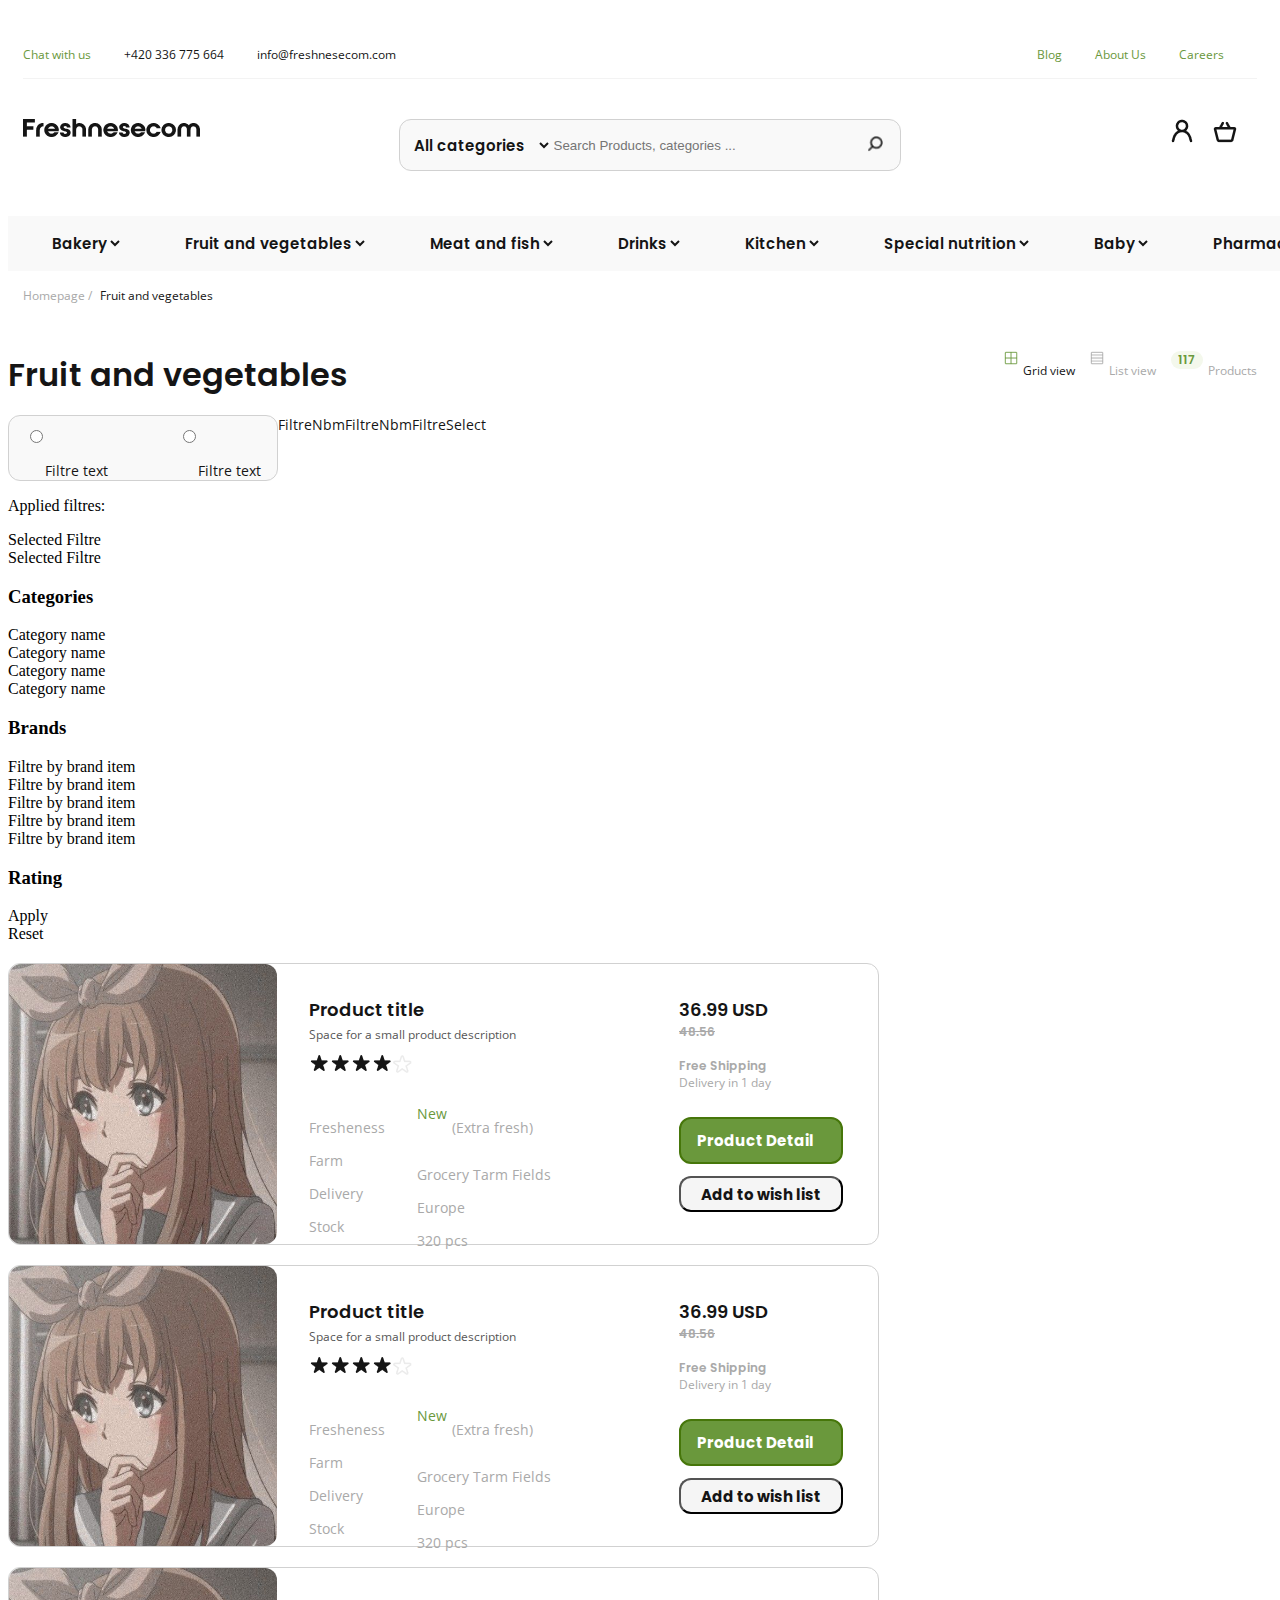
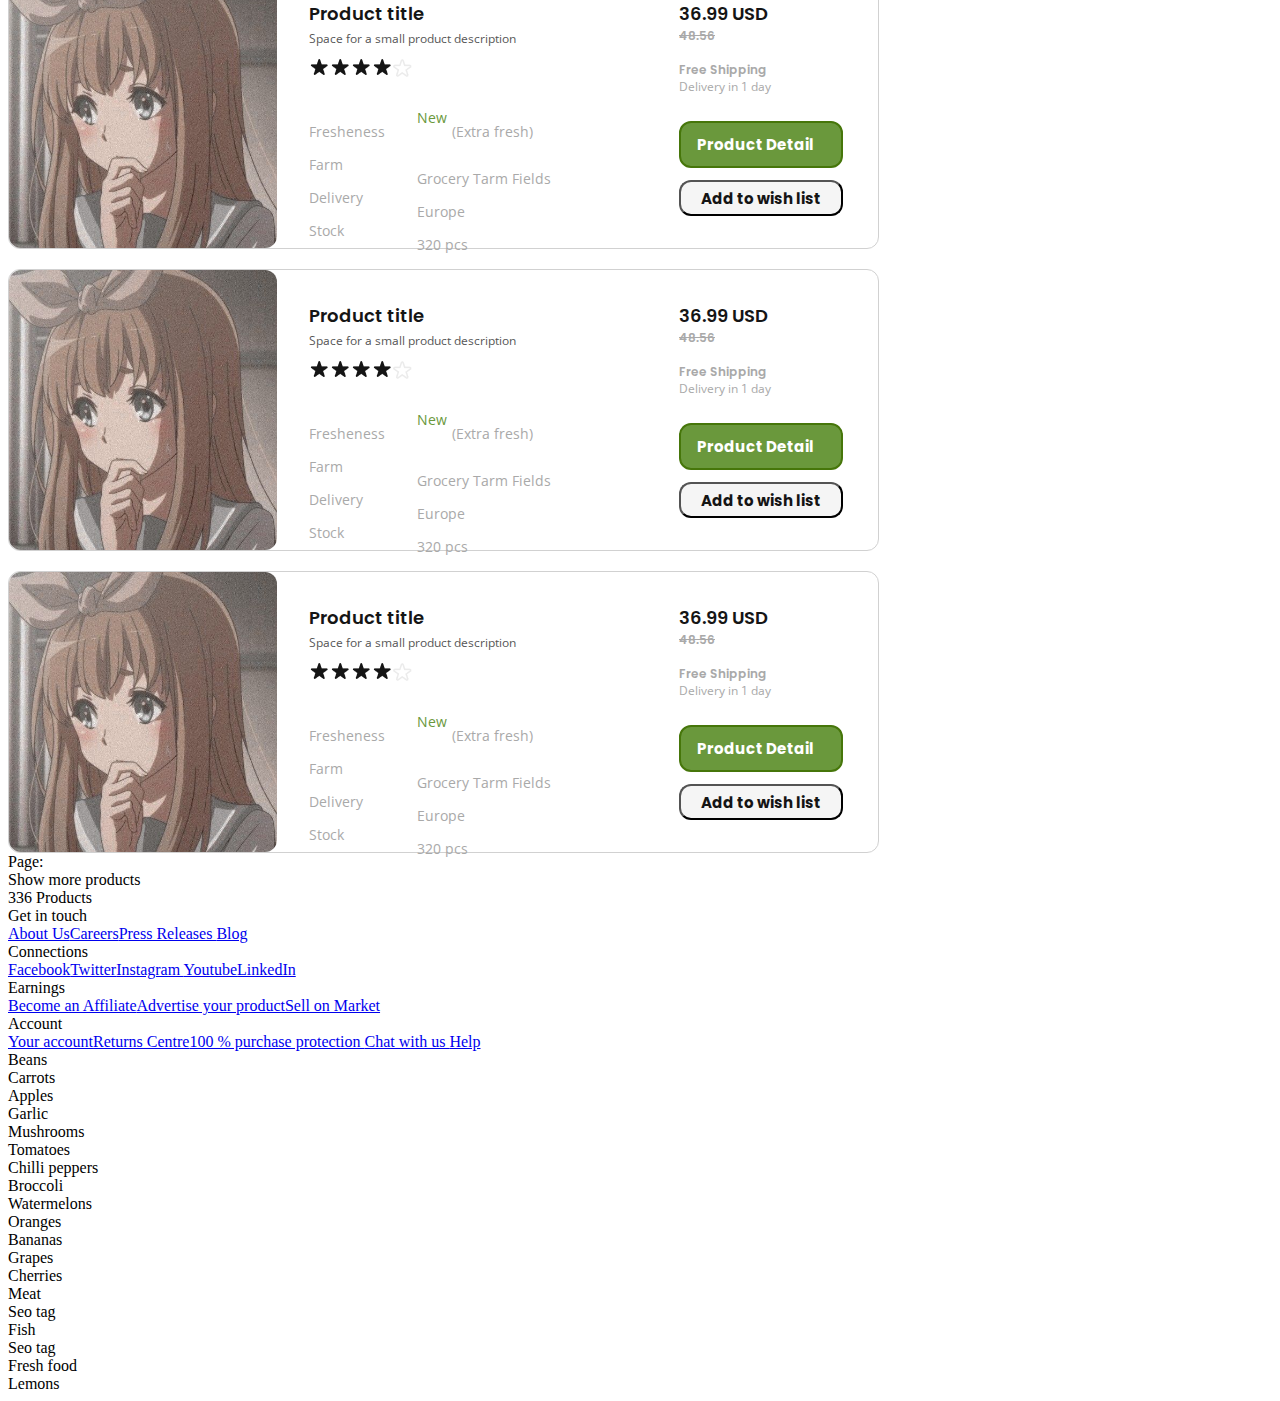
==== Compiled-HTML/Pug/index.html @ 93b38e0e "first commit" ====
<!DOCTYPE html><html lang="ru"><head><meta charset="UTF-8"><meta http-equiv="X-UA-Compatible" content="IE=edge"><meta name="viewport" content="width=device-width, initial-scale=1.0"><title>eCommerce templete</title><link href="https://cdn.jsdelivr.net/npm/bootstrap@5.2.0-beta1/dist/css/bootstrap.min.css" rel="stylesheet" integrity="sha384-0evHe/X+R7YkIZDRvuzKMRqM+OrBnVFBL6DOitfPri4tjfHxaWutUpFmBp4vmVor" crossorigin="anonymous"><link rel="stylesheet" href="/SCSS/style.css"><link rel="preconnect" href="https://fonts.googleapis.com"><link rel="preconnect" href="https://fonts.gstatic.com" crossorigin><link href="https://fonts.googleapis.com/css2?family=Open+Sans:ital@1&amp;family=Poppins:ital,wght@0,400;1,600&amp;display=swap" rel="stylesheet"></head><body> <header><div class="container"> <div class="row"> <div class="col"> <div class="header-container"><div class="header-top"> <div class="header-block-left"><a class="link-Chat-with-us" href="#">Chat with us</a><a class="link-tel" href="tel: +420336775664">+420 336 775 664</a><a class="link-mail" href="mail: info@freshnesecom.com">info@freshnesecom.com</a></div><div class="header-block-right"><a href="#">Blog</a><a href="#">About Us</a><a href="#">Careers</a></div></div><div class="border-bottom-header"></div><div class="header-basis"><a class="link-logo" href="#"><img class="logo" src="/img/Freshnesecom.png" alt="logo"></a><div class="categories"><select class="select-categories"><option value="1">All categories</option></select><input class="input-categories" type="Search Products, categories ..." placeholder="Search Products, categories ..."><button> <img src="/img/ic-actions-search.png" alt="icon"></button></div><div class="icon-header"><img class="img-icon-header-basis" src="/img/Layer.png" alt="icon"><img class="img-icon-header-basis" src="/img/Vrstva 173.png" alt="icon"></div></div></div></div></div></div></header><div class="container"><div class="row"><div class="col"> <div class="menu-container"><select class="select-menu"><option value="1">Bakery</option></select><select class="select-menu"><option value="1">Fruit and vegetables</option></select><select class="select-menu"><option value="1">Meat and fish</option></select><select class="select-menu"><option value="1">Drinks</option></select><select class="select-menu"><option value="1">Kitchen</option></select><select class="select-menu"><option value="1">Special nutrition</option></select><select class="select-menu"><option value="1">Baby</option></select><select class="select-menu"><option value="1">Pharmacy</option></select></div></div></div></div><div class="container"><div class="row"><div class="col"> <div class="navigation-container"> <div class="navigation-subtitle"><a class="name-str-1" href="#"> Homepage  /</a><a class="name-str-2" href="#"> Fruit and vegetables</a></div><div class="navigation-header"> <div class="navigation-header-name">Fruit and vegetables</div><div class="navigation-header-item-container"> <div class="navigation-header-item-1"> <img src="/img/123.png" alt=""><p class="navigation-header-text-1">Grid view</p></div><div class="navigation-header-item-2"><img src="/img/124.png" alt=""><p>List view</p></div><div class="navigation-header-item-3"><div class="number">117</div><p>Products</p></div></div></div></div></div></div></div><div class="container"><div class="row"><div class="col"> <div class="filter-container"> <div class="filter-container-1"><div class="filter-text-1"><input type="radio" name="Filtre text"><label for="Filtre text"><p>Filtre text</p></label></div><div class="filter-text-2"><input type="radio" name="Filtre text"><label for="Filtre text"><p>Filtre text</p></label></div></div><div class="filter-container-2"><div class="filter-text-1">Filtre</div><div class="filter-text-2">Nbm</div></div><div class="filter-container-3"><div class="filter-text-1">Filtre</div><div class="filter-text-2">Nbm</div></div><div class="filter-container-4"><div class="filter-text-1">Filtre</div><div class="filter-text-2">Select</div></div></div></div></div><div class="row"><div class="col"> <div class="applied-filtres"><p>Applied filtres:</p><div class="show-felters-1">Selected Filtre</div><div class="show-felters-2">Selected Filtre</div></div></div></div></div><div class="container"><div class="row"><div class="col"><div class="container-categories"><div class="categories-block"><h3>Categories</h3><div class="category-name">Category name</div><div class="category-name">Category name</div><div class="category-name">Category name</div><div class="category-name">Category name</div></div><div class="container-brands"><h3>Brands</h3><div class="brend-filter-name">Filtre by brand item</div><div class="brend-filter-name">Filtre by brand item</div><div class="brend-filter-name">Filtre by brand item</div><div class="brend-filter-name">Filtre by brand item</div><div class="brend-filter-name">Filtre by brand item</div></div><div class="container-rating"><h3>Rating</h3><div class="grade-block"></div><div class="grade-block"></div><div class="grade-block"></div><div class="grade-block"></div><div class="grade-block"></div></div><div class="container-price"><div class="container-price-block-1"></div><div class="container-price-block-2"></div></div><div class="container-apply"><div class="btn-main">Apply</div><div class="btn-reset">Reset</div></div></div></div><div class="col"><div class="card-product"> <img class="img-product" src="/img/1.jpg" alt="product"><div class="product-info"> <div class="product-title">Product title</div><div class="product-subtitle">Space for a small product description </div><div class="product-grade"><img class="ic-star" src="/img/ic-actions-star.png" alt="ic-actions-star"><img class="ic-star" src="/img/ic-actions-star.png" alt="ic-actions-star"><img class="ic-star" src="/img/ic-actions-star.png" alt="ic-actions-star"><img class="ic-star" src="/img/ic-actions-star.png" alt="ic-actions-star"><img class="ic-star" src="/img/ic-actions-star-none.png" alt="ic-actions-star"></div><div class="product-description"><div class="product-description-block"><div class="component-product-description"><p>Fresheness</p><p>Farm</p><p>Delivery</p><p>Stock</p></div><div class="status-product-description"><div class="fresheness-status"> <span>New </span><p>(Extra fresh)</p></div><p>Grocery Tarm Fields</p><p>Europe</p><p>320 pcs</p></div></div></div></div><div class="buy-container"><div class="price">36.99 USD</div><div class="discount">48.56</div><div class="shipping">Free Shipping</div><div class="time-shiphing">Delivery in 1 day</div><button class="product-detail">Product Detail</button><button class="add-list">Add to wish list</button></div></div><div class="card-product"><img class="img-product" src="/img/1.jpg" alt="product"><div class="product-info"><div class="product-title">Product title</div><div class="product-subtitle">Space for a small product description</div><div class="product-grade"><img class="ic-star" src="/img/ic-actions-star.png" alt="ic-actions-star"><img class="ic-star" src="/img/ic-actions-star.png" alt="ic-actions-star"><img class="ic-star" src="/img/ic-actions-star.png" alt="ic-actions-star"><img class="ic-star" src="/img/ic-actions-star.png" alt="ic-actions-star"><img class="ic-star" src="/img/ic-actions-star-none.png" alt="ic-actions-star"></div><div class="product-description"><div class="product-description-block"><div class="component-product-description"><p>Fresheness</p><p>Farm</p><p>Delivery</p><p>Stock</p></div><div class="status-product-description"><div class="fresheness-status"> <span>New </span><p>(Extra fresh)</p></div><p>Grocery Tarm Fields</p><p>Europe</p><p>320 pcs</p></div></div></div></div><div class="buy-container"><div class="price">36.99 USD</div><div class="discount">48.56</div><div class="shipping">Free Shipping</div><div class="time-shiphing">Delivery in 1 day</div><button class="product-detail">Product Detail</button><button class="add-list">Add to wish list</button></div></div><div class="card-product"><img class="img-product" src="/img/1.jpg" alt="product"><div class="product-info"> <div class="product-title">Product title</div><div class="product-subtitle">Space for a small product description </div><div class="product-grade"><img class="ic-star" src="/img/ic-actions-star.png" alt="ic-actions-star"><img class="ic-star" src="/img/ic-actions-star.png" alt="ic-actions-star"><img class="ic-star" src="/img/ic-actions-star.png" alt="ic-actions-star"><img class="ic-star" src="/img/ic-actions-star.png" alt="ic-actions-star"><img class="ic-star" src="/img/ic-actions-star-none.png" alt="ic-actions-star"></div><div class="product-description"><div class="product-description-block"><div class="component-product-description"><p>Fresheness</p><p>Farm</p><p>Delivery</p><p>Stock</p></div><div class="status-product-description"><div class="fresheness-status"> <span>New </span><p>(Extra fresh)</p></div><p>Grocery Tarm Fields</p><p>Europe</p><p>320 pcs</p></div></div></div></div><div class="buy-container"><div class="price">36.99 USD</div><div class="discount">48.56</div><div class="shipping">Free Shipping</div><div class="time-shiphing">Delivery in 1 day</div><button class="product-detail">Product Detail</button><button class="add-list">Add to wish list</button></div></div><div class="card-product"><img class="img-product" src="/img/1.jpg" alt="product"><div class="product-info"> <div class="product-title">Product title</div><div class="product-subtitle">Space for a small product description </div><div class="product-grade"><img class="ic-star" src="/img/ic-actions-star.png" alt="ic-actions-star"><img class="ic-star" src="/img/ic-actions-star.png" alt="ic-actions-star"><img class="ic-star" src="/img/ic-actions-star.png" alt="ic-actions-star"><img class="ic-star" src="/img/ic-actions-star.png" alt="ic-actions-star"><img class="ic-star" src="/img/ic-actions-star-none.png" alt="ic-actions-star"></div><div class="product-description"><div class="product-description-block"><div class="component-product-description"><p>Fresheness</p><p>Farm</p><p>Delivery</p><p>Stock</p></div><div class="status-product-description"><div class="fresheness-status"> <span>New </span><p>(Extra fresh)</p></div><p>Grocery Tarm Fields</p><p>Europe</p><p>320 pcs</p></div></div></div></div><div class="buy-container"><div class="price">36.99 USD</div><div class="discount">48.56</div><div class="shipping">Free Shipping</div><div class="time-shiphing">Delivery in 1 day</div><button class="product-detail">Product Detail</button><button class="add-list">Add to wish list</button></div></div><div class="card-product"><img class="img-product" src="/img/1.jpg" alt="product"><div class="product-info"> <div class="product-title">Product title</div><div class="product-subtitle">Space for a small product description </div><div class="product-grade"><img class="ic-star" src="/img/ic-actions-star.png" alt="ic-actions-star"><img class="ic-star" src="/img/ic-actions-star.png" alt="ic-actions-star"><img class="ic-star" src="/img/ic-actions-star.png" alt="ic-actions-star"><img class="ic-star" src="/img/ic-actions-star.png" alt="ic-actions-star"><img class="ic-star" src="/img/ic-actions-star-none.png" alt="ic-actions-star"></div><div class="product-description"><div class="product-description-block"><div class="component-product-description"><p>Fresheness</p><p>Farm</p><p>Delivery</p><p>Stock</p></div><div class="status-product-description"><div class="fresheness-status"> <span>New </span><p>(Extra fresh)</p></div><p>Grocery Tarm Fields</p><p>Europe</p><p>320 pcs</p></div></div></div></div><div class="buy-container"><div class="price">36.99 USD</div><div class="discount">48.56</div><div class="shipping">Free Shipping</div><div class="time-shiphing">Delivery in 1 day</div><button class="product-detail">Product Detail</button><button class="add-list">Add to wish list</button></div></div></div></div></div><div class="container"><div class="row"><div class="col"><div class="pagination-container"> <div class="page">Page:</div><div class="btn-main">Show more products</div><div class="amount-product">336 Products</div></div></div></div></div><div class="container"><div class="row"><div class="col"><div class="footer-col"> <div class="name-col-footer">Get in touch</div><a href="#">About Us</a><a href="#">Careers</a><a href="#">Press Releases </a><a href="#">Blog</a></div></div><div class="col"><div class="footer-col"> <div class="name-col-footer">Connections</div><a href="#">Facebook</a><a href="#">Twitter</a><a href="#">Instagram </a><a href="#">Youtube</a><a href="#">LinkedIn</a></div></div><div class="col"> <div class="footer-col"> <div class="name-col-footer">Earnings</div><a href="#">Become an Affiliate</a><a href="#">Advertise your product</a><a href="#">Sell on Market </a></div></div><div class="col"> <div class="footer-col"> <div class="name-col-footer">Account</div><a href="#">Your account</a><a href="#">Returns Centre</a><a href="#">100 % purchase protection </a><a href="#">Chat with us    </a><a href="#">Help</a></div></div></div><div class="row"> <div class="col"> <div class="product-tags-container"> <div class="product-tags-header"> </div><div class="tags-product"> <div class="tag">Beans</div><div class="tag">Carrots</div><div class="tag">Apples</div><div class="tag">Garlic</div><div class="tag">Mushrooms</div><div class="tag">Tomatoes</div><div class="tag">Chilli peppers</div><div class="tag">Broccoli</div><div class="tag">Watermelons</div><div class="tag">Oranges</div><div class="tag">Bananas</div><div class="tag">Grapes</div><div class="tag">Cherries</div><div class="tag">Meat</div><div class="tag">Seo tag</div><div class="tag">Fish</div><div class="tag">Seo tag</div><div class="tag">Fresh food</div><div class="tag">Lemons</div></div></div></div></div></div></body></html>
---- SCSS/style.css ----
.header-container {
  margin: 45px 15px;
}
.header-container .border-bottom-header {
  border-bottom: 1px solid #151515;
  width: 100%;
  opacity: 0.05;
}
.header-container .header-top {
  display: flex;
  justify-content: space-between;
  margin-bottom: 15px;
}
.header-container .header-top .header-block-left .link-Chat-with-us {
  text-decoration: none;
  margin-right: 33px;
  font-family: "Open Sans";
  font-style: normal;
  font-weight: 400;
  font-size: 12px;
  line-height: 16px;
  color: #6A983C;
}
.header-container .header-top .header-block-left .link-tel {
  text-decoration: none;
  margin-right: 33px;
  font-family: "Open Sans";
  font-style: normal;
  font-weight: 400;
  font-size: 12px;
  line-height: 16px;
  color: #151515;
}
.header-container .header-top .header-block-left .link-mail {
  text-decoration: none;
  font-family: "Open Sans";
  font-style: normal;
  font-weight: 400;
  font-size: 12px;
  line-height: 16px;
  color: #151515;
}
.header-container .header-top .header-block-right a {
  text-decoration: none;
  font-family: "Open Sans";
  font-style: normal;
  font-weight: 400;
  font-size: 12px;
  line-height: 16px;
  color: #6A983C;
  margin-right: 33px;
}
.header-container .header-basis {
  margin-top: 40px;
  display: flex;
  justify-content: space-between;
}
.header-container .header-basis .categories {
  display: flex;
  width: 500px;
  height: 50px;
  background: #F9F9F9;
  border: 1px solid #D1D1D1;
  border-radius: 12px;
  margin-left: 158px;
}
.header-container .header-basis .categories button {
  border: none;
  background: none;
}
.header-container .header-basis .categories img {
  margin-right: 10px;
  width: 18px;
  height: 18px;
}
.header-container .header-basis .categories .select-categories {
  display: flex;
  text-align: center;
  font-family: "Poppins";
  font-style: normal;
  font-weight: 600;
  font-size: 15px;
  line-height: 22px;
  color: #151515;
  border: 0px;
  background: none;
  width: 50%;
}
.header-container .header-basis .categories .input-categories {
  border: 0px;
  background: none;
  width: 100%;
}
.header-container .header-basis .icon-header {
  margin-left: 230px;
}
.header-container .header-basis .icon-header img {
  margin-right: 20px;
}

.menu-container {
  width: 100%;
  height: 55px;
  padding-left: 40px;
  padding-right: 40px;
  display: flex;
  justify-content: space-between;
  background: #F9F9F9;
  border-radius: 0px;
}
.menu-container .select-menu {
  border: none;
  text-align: center;
  background: none;
  font-family: "Poppins";
  font-style: normal;
  font-weight: 600;
  font-size: 15px;
  line-height: 22px;
  color: #151515;
}

.navigation-container .navigation-subtitle {
  padding: 15px;
  height: 50px;
}
.navigation-container .navigation-subtitle .name-str-1 {
  font-family: "Open Sans";
  font-style: normal;
  font-weight: 400;
  font-size: 12px;
  line-height: 16px;
  color: #A9A9A9;
  text-decoration: none;
}
.navigation-container .navigation-subtitle .name-str-2 {
  margin-left: 5px;
  font-family: "Open Sans";
  font-style: normal;
  font-weight: 400;
  font-size: 12px;
  line-height: 16px;
  color: #151515;
  text-decoration: none;
}
.navigation-container .navigation-header {
  display: flex;
  justify-content: space-between;
}
.navigation-container .navigation-header .navigation-header-name {
  height: 64px;
  font-family: "Poppins";
  font-style: normal;
  font-weight: 600;
  font-size: 32px;
  line-height: 48px;
  color: #151515;
}
.navigation-container .navigation-header .navigation-header-item-container {
  display: flex;
  font-family: "Open Sans";
  font-style: normal;
  font-weight: 400;
  font-size: 12px;
  line-height: 16px;
  color: #A9A9A9;
}
.navigation-container .navigation-header .navigation-header-item-container p {
  margin-right: 15px;
}
.navigation-container .navigation-header .navigation-header-item-container img {
  margin-right: 5px;
  width: 14px;
  height: 14px;
}
.navigation-container .navigation-header .navigation-header-item-container .navigation-header-item-1 {
  display: flex;
}
.navigation-container .navigation-header .navigation-header-item-container .navigation-header-text-1 {
  color: #151515;
}
.navigation-container .navigation-header .navigation-header-item-container .navigation-header-item-2 {
  display: flex;
}
.navigation-container .navigation-header .navigation-header-item-container .navigation-header-item-3 {
  display: flex;
}
.navigation-container .navigation-header .navigation-header-item-container .navigation-header-item-3 .number {
  margin-right: 5px;
  font-family: "Poppins";
  font-style: normal;
  font-weight: 600;
  font-size: 12px;
  line-height: 18px;
  color: #6A983C;
  text-align: center;
  width: 32px;
  height: 18px;
  background: #F4F8EC;
  border-radius: 12px;
}

.filter-container {
  display: flex;
  justify-content: flex-start;
  font-family: "Open Sans";
  font-style: normal;
  font-weight: 400;
  font-size: 14px;
  line-height: 19px;
  color: #151515;
}
.filter-container .filter-container-1 {
  display: flex;
  justify-content: space-between;
  padding: 11px 16px;
  width: 236px;
  height: 42px;
  background: #F9F9F9;
  border: 1px solid #D1D1D1;
  border-radius: 12px;
}
.filter-container .filter-container-1 p {
  margin-left: 20px;
}
.filter-container .filter-container-2 {
  display: flex;
}
.filter-container .filter-container-3 {
  display: flex;
}
.filter-container .filter-container-4 {
  display: flex;
}

.card-product {
  margin-top: 20px;
  width: 869px;
  height: 280px;
  border: 1px solid #D1D1D1;
  border-radius: 12px;
  color: red;
  display: flex;
}
.card-product .img-product {
  width: 268px;
  height: 280px;
  border-radius: 12px;
}
.card-product .product-info {
  margin-left: 32px;
}
.card-product .product-info .product-title {
  margin-top: 32px;
  font-family: "Poppins";
  font-weight: 600;
  font-size: 18px;
  line-height: 27px;
  color: #151515;
}
.card-product .product-info .product-subtitle {
  margin-top: 4px;
  font-family: "Open Sans";
  font-style: normal;
  font-weight: 400;
  font-size: 12px;
  line-height: 16px;
  color: #575757;
}
.card-product .product-info .product-grade {
  margin-top: 10px;
}
.card-product .product-info .product-description-block {
  margin-top: 27px;
  display: flex;
  font-family: "Open Sans";
  font-style: normal;
  font-weight: 400;
  font-size: 14px;
  line-height: 19px;
  color: #A9A9A9;
}
.card-product .product-info .product-description-block .component-product-description {
  margin-bottom: 12px;
  margin-right: 32px;
}
.card-product .product-info .product-description-block .status-product-description {
  margin-bottom: 12px;
}
.card-product .product-info .product-description-block .status-product-description .fresheness-status {
  display: flex;
}
.card-product .product-info .product-description-block .status-product-description .fresheness-status span {
  margin-right: 5px;
  color: #6A983C;
}
.card-product .buy-container {
  margin-top: 32px;
  margin-left: 128px;
}
.card-product .buy-container .price {
  font-family: "Poppins";
  font-style: normal;
  font-weight: 600;
  font-size: 18px;
  line-height: 27px;
  color: #151515;
}
.card-product .buy-container .discount {
  margin-bottom: 16px;
  font-family: "Poppins";
  font-style: normal;
  font-weight: 600;
  font-size: 12px;
  line-height: 18px;
  -webkit-text-decoration-line: line-through;
          text-decoration-line: line-through;
  color: #A9A9A9;
}
.card-product .buy-container .shipping {
  font-family: "Poppins";
  font-style: normal;
  font-weight: 600;
  font-size: 12px;
  line-height: 18px;
  color: #A9A9A9;
}
.card-product .buy-container .time-shiphing {
  margin-bottom: 26px;
  font-family: "Open Sans";
  font-style: normal;
  font-weight: 400;
  font-size: 12px;
  line-height: 16px;
  color: #A9A9A9;
}
.card-product .buy-container .product-detail {
  display: flex;
  flex-direction: row;
  align-items: center;
  padding: 12px 16px;
  background: #6A983C;
  border: 2px solid #46760A;
  border-radius: 12px;
  width: 164px;
  height: 47px;
  flex: none;
  order: 0;
  align-self: center;
  flex-grow: 0;
  margin-bottom: 12px;
  font-family: "Poppins";
  font-style: normal;
  font-weight: 700;
  font-size: 15px;
  line-height: 22px;
  color: #FFFFFF;
}
.card-product .buy-container .add-list {
  align-items: center;
  padding: 6px 12px;
  gap: 8px;
  width: 164px;
  height: 36px;
  background: #F5F5F5;
  border-radius: 12px;
  flex: none;
  order: 1;
  align-self: flex-start;
  flex-grow: 0;
  font-family: "Poppins";
  font-style: normal;
  font-weight: 700;
  font-size: 15px;
  line-height: 22px;
  color: #151515;
}/*# sourceMappingURL=style.css.map */
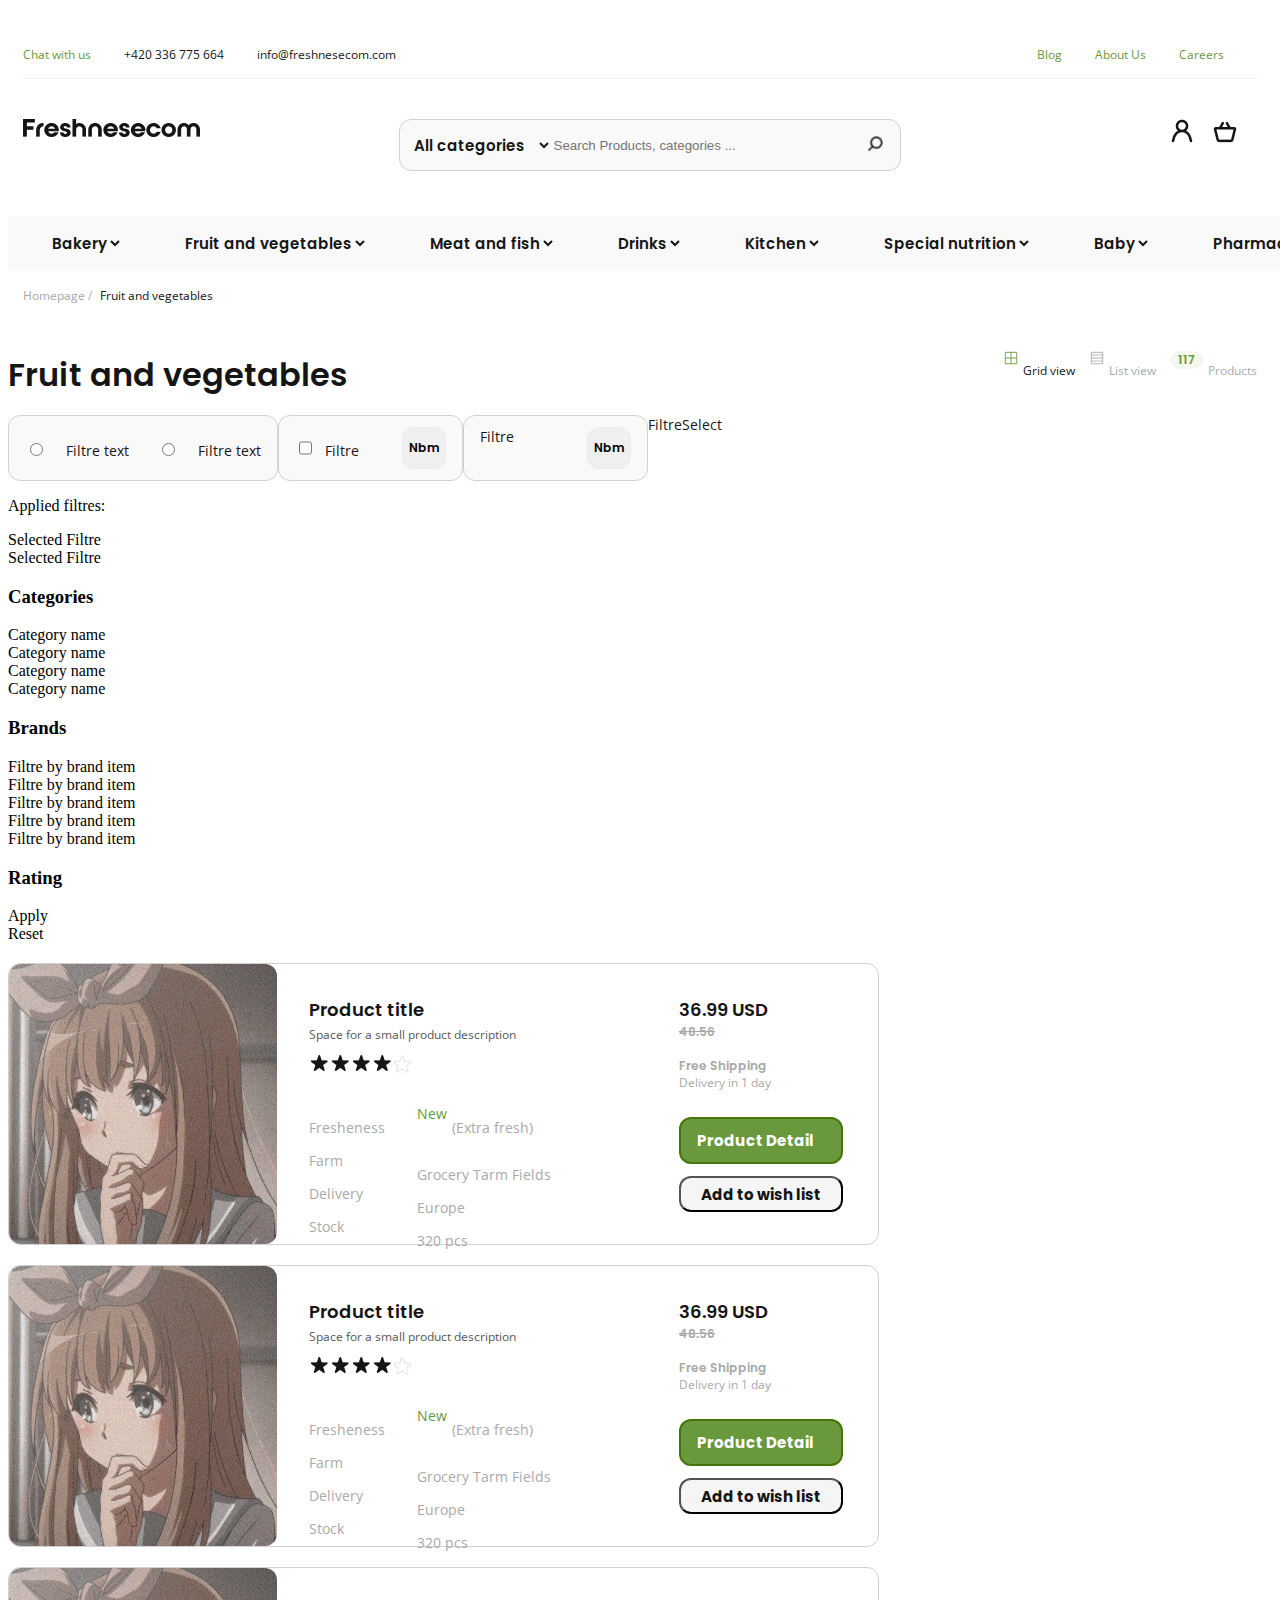
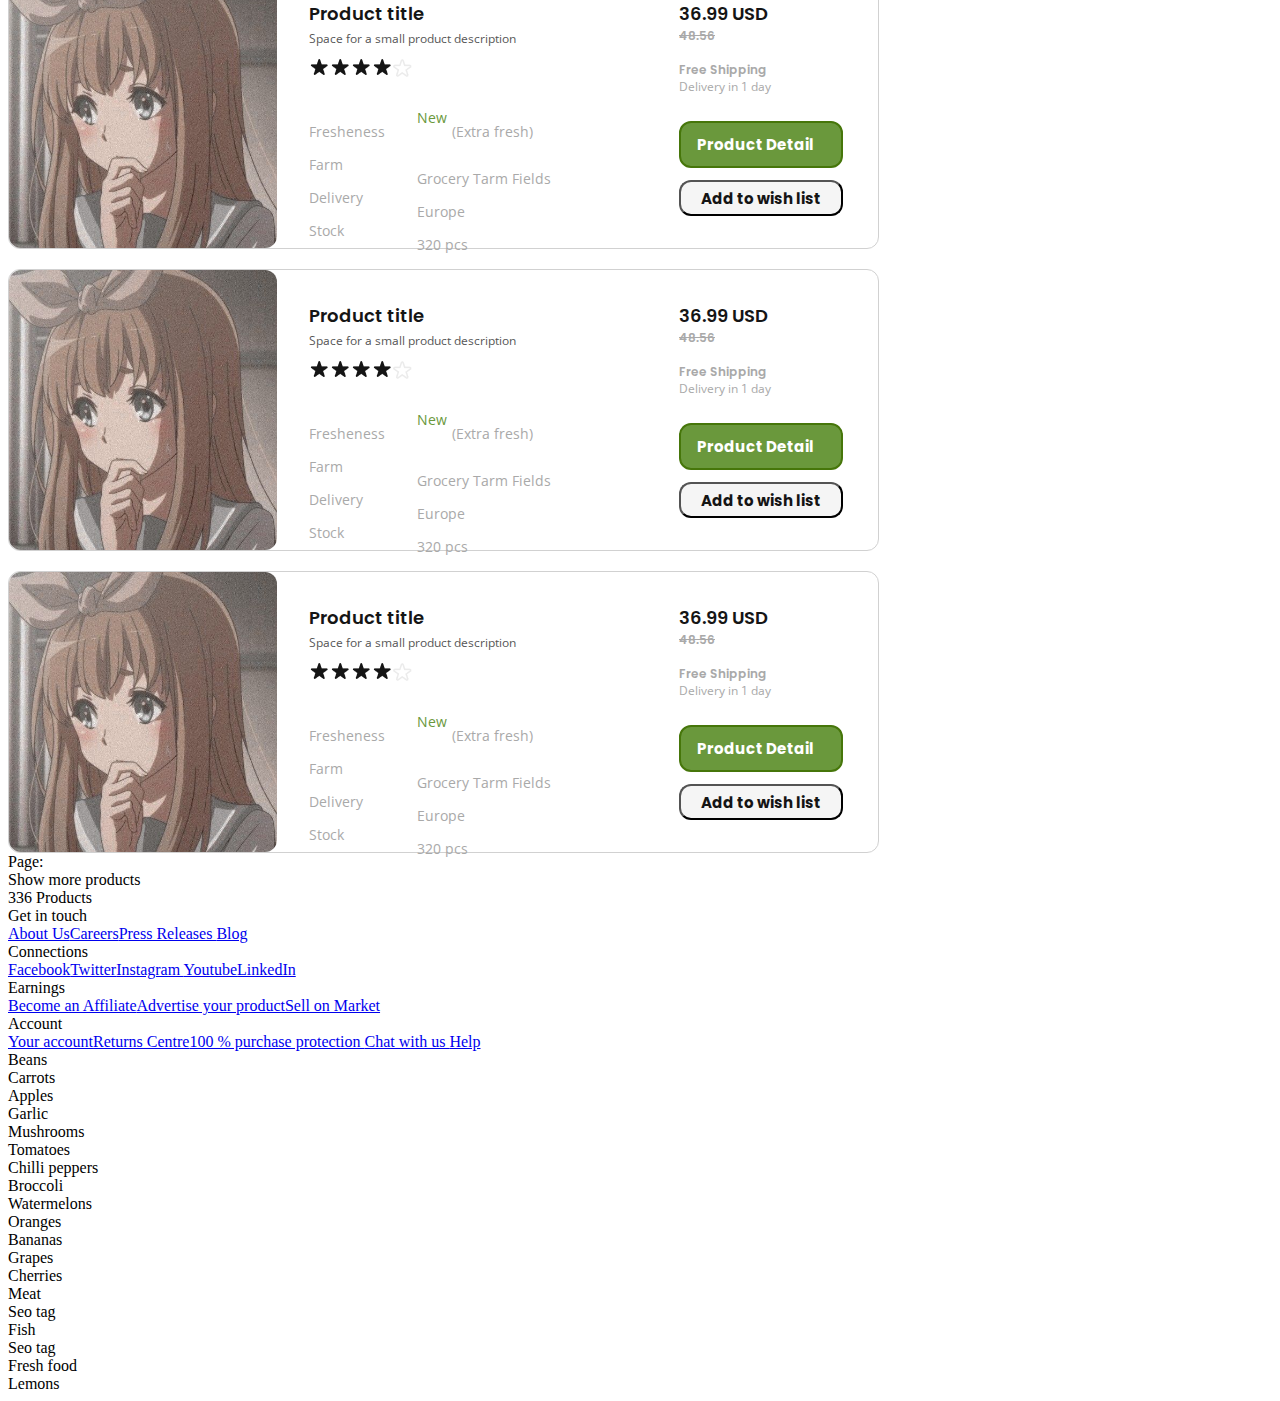
==== commit d0b30378: "make filter-container-2" ====
--- a/Compiled-HTML/Pug/index.html
+++ b/Compiled-HTML/Pug/index.html
@@ -1 +1 @@
-<!DOCTYPE html><html lang="ru"><head><meta charset="UTF-8"><meta http-equiv="X-UA-Compatible" content="IE=edge"><meta name="viewport" content="width=device-width, initial-scale=1.0"><title>eCommerce templete</title><link href="https://cdn.jsdelivr.net/npm/bootstrap@5.2.0-beta1/dist/css/bootstrap.min.css" rel="stylesheet" integrity="sha384-0evHe/X+R7YkIZDRvuzKMRqM+OrBnVFBL6DOitfPri4tjfHxaWutUpFmBp4vmVor" crossorigin="anonymous"><link rel="stylesheet" href="/SCSS/style.css"><link rel="preconnect" href="https://fonts.googleapis.com"><link rel="preconnect" href="https://fonts.gstatic.com" crossorigin><link href="https://fonts.googleapis.com/css2?family=Open+Sans:ital@1&amp;family=Poppins:ital,wght@0,400;1,600&amp;display=swap" rel="stylesheet"></head><body> <header><div class="container"> <div class="row"> <div class="col"> <div class="header-container"><div class="header-top"> <div class="header-block-left"><a class="link-Chat-with-us" href="#">Chat with us</a><a class="link-tel" href="tel: +420336775664">+420 336 775 664</a><a class="link-mail" href="mail: info@freshnesecom.com">info@freshnesecom.com</a></div><div class="header-block-right"><a href="#">Blog</a><a href="#">About Us</a><a href="#">Careers</a></div></div><div class="border-bottom-header"></div><div class="header-basis"><a class="link-logo" href="#"><img class="logo" src="/img/Freshnesecom.png" alt="logo"></a><div class="categories"><select class="select-categories"><option value="1">All categories</option></select><input class="input-categories" type="Search Products, categories ..." placeholder="Search Products, categories ..."><button> <img src="/img/ic-actions-search.png" alt="icon"></button></div><div class="icon-header"><img class="img-icon-header-basis" src="/img/Layer.png" alt="icon"><img class="img-icon-header-basis" src="/img/Vrstva 173.png" alt="icon"></div></div></div></div></div></div></header><div class="container"><div class="row"><div class="col"> <div class="menu-container"><select class="select-menu"><option value="1">Bakery</option></select><select class="select-menu"><option value="1">Fruit and vegetables</option></select><select class="select-menu"><option value="1">Meat and fish</option></select><select class="select-menu"><option value="1">Drinks</option></select><select class="select-menu"><option value="1">Kitchen</option></select><select class="select-menu"><option value="1">Special nutrition</option></select><select class="select-menu"><option value="1">Baby</option></select><select class="select-menu"><option value="1">Pharmacy</option></select></div></div></div></div><div class="container"><div class="row"><div class="col"> <div class="navigation-container"> <div class="navigation-subtitle"><a class="name-str-1" href="#"> Homepage  /</a><a class="name-str-2" href="#"> Fruit and vegetables</a></div><div class="navigation-header"> <div class="navigation-header-name">Fruit and vegetables</div><div class="navigation-header-item-container"> <div class="navigation-header-item-1"> <img src="/img/123.png" alt=""><p class="navigation-header-text-1">Grid view</p></div><div class="navigation-header-item-2"><img src="/img/124.png" alt=""><p>List view</p></div><div class="navigation-header-item-3"><div class="number">117</div><p>Products</p></div></div></div></div></div></div></div><div class="container"><div class="row"><div class="col"> <div class="filter-container"> <div class="filter-container-1"><div class="filter-text-1"><input type="radio" name="Filtre text"><label for="Filtre text"><p>Filtre text</p></label></div><div class="filter-text-2"><input type="radio" name="Filtre text"><label for="Filtre text"><p>Filtre text</p></label></div></div><div class="filter-container-2"><div class="filter-text-1">Filtre</div><div class="filter-text-2">Nbm</div></div><div class="filter-container-3"><div class="filter-text-1">Filtre</div><div class="filter-text-2">Nbm</div></div><div class="filter-container-4"><div class="filter-text-1">Filtre</div><div class="filter-text-2">Select</div></div></div></div></div><div class="row"><div class="col"> <div class="applied-filtres"><p>Applied filtres:</p><div class="show-felters-1">Selected Filtre</div><div class="show-felters-2">Selected Filtre</div></div></div></div></div><div class="container"><div class="row"><div class="col"><div class="container-categories"><div class="categories-block"><h3>Categories</h3><div class="category-name">Category name</div><div class="category-name">Category name</div><div class="category-name">Category name</div><div class="category-name">Category name</div></div><div class="container-brands"><h3>Brands</h3><div class="brend-filter-name">Filtre by brand item</div><div class="brend-filter-name">Filtre by brand item</div><div class="brend-filter-name">Filtre by brand item</div><div class="brend-filter-name">Filtre by brand item</div><div class="brend-filter-name">Filtre by brand item</div></div><div class="container-rating"><h3>Rating</h3><div class="grade-block"></div><div class="grade-block"></div><div class="grade-block"></div><div class="grade-block"></div><div class="grade-block"></div></div><div class="container-price"><div class="container-price-block-1"></div><div class="container-price-block-2"></div></div><div class="container-apply"><div class="btn-main">Apply</div><div class="btn-reset">Reset</div></div></div></div><div class="col"><div class="card-product"> <img class="img-product" src="/img/1.jpg" alt="product"><div class="product-info"> <div class="product-title">Product title</div><div class="product-subtitle">Space for a small product description </div><div class="product-grade"><img class="ic-star" src="/img/ic-actions-star.png" alt="ic-actions-star"><img class="ic-star" src="/img/ic-actions-star.png" alt="ic-actions-star"><img class="ic-star" src="/img/ic-actions-star.png" alt="ic-actions-star"><img class="ic-star" src="/img/ic-actions-star.png" alt="ic-actions-star"><img class="ic-star" src="/img/ic-actions-star-none.png" alt="ic-actions-star"></div><div class="product-description"><div class="product-description-block"><div class="component-product-description"><p>Fresheness</p><p>Farm</p><p>Delivery</p><p>Stock</p></div><div class="status-product-description"><div class="fresheness-status"> <span>New </span><p>(Extra fresh)</p></div><p>Grocery Tarm Fields</p><p>Europe</p><p>320 pcs</p></div></div></div></div><div class="buy-container"><div class="price">36.99 USD</div><div class="discount">48.56</div><div class="shipping">Free Shipping</div><div class="time-shiphing">Delivery in 1 day</div><button class="product-detail">Product Detail</button><button class="add-list">Add to wish list</button></div></div><div class="card-product"><img class="img-product" src="/img/1.jpg" alt="product"><div class="product-info"><div class="product-title">Product title</div><div class="product-subtitle">Space for a small product description</div><div class="product-grade"><img class="ic-star" src="/img/ic-actions-star.png" alt="ic-actions-star"><img class="ic-star" src="/img/ic-actions-star.png" alt="ic-actions-star"><img class="ic-star" src="/img/ic-actions-star.png" alt="ic-actions-star"><img class="ic-star" src="/img/ic-actions-star.png" alt="ic-actions-star"><img class="ic-star" src="/img/ic-actions-star-none.png" alt="ic-actions-star"></div><div class="product-description"><div class="product-description-block"><div class="component-product-description"><p>Fresheness</p><p>Farm</p><p>Delivery</p><p>Stock</p></div><div class="status-product-description"><div class="fresheness-status"> <span>New </span><p>(Extra fresh)</p></div><p>Grocery Tarm Fields</p><p>Europe</p><p>320 pcs</p></div></div></div></div><div class="buy-container"><div class="price">36.99 USD</div><div class="discount">48.56</div><div class="shipping">Free Shipping</div><div class="time-shiphing">Delivery in 1 day</div><button class="product-detail">Product Detail</button><button class="add-list">Add to wish list</button></div></div><div class="card-product"><img class="img-product" src="/img/1.jpg" alt="product"><div class="product-info"> <div class="product-title">Product title</div><div class="product-subtitle">Space for a small product description </div><div class="product-grade"><img class="ic-star" src="/img/ic-actions-star.png" alt="ic-actions-star"><img class="ic-star" src="/img/ic-actions-star.png" alt="ic-actions-star"><img class="ic-star" src="/img/ic-actions-star.png" alt="ic-actions-star"><img class="ic-star" src="/img/ic-actions-star.png" alt="ic-actions-star"><img class="ic-star" src="/img/ic-actions-star-none.png" alt="ic-actions-star"></div><div class="product-description"><div class="product-description-block"><div class="component-product-description"><p>Fresheness</p><p>Farm</p><p>Delivery</p><p>Stock</p></div><div class="status-product-description"><div class="fresheness-status"> <span>New </span><p>(Extra fresh)</p></div><p>Grocery Tarm Fields</p><p>Europe</p><p>320 pcs</p></div></div></div></div><div class="buy-container"><div class="price">36.99 USD</div><div class="discount">48.56</div><div class="shipping">Free Shipping</div><div class="time-shiphing">Delivery in 1 day</div><button class="product-detail">Product Detail</button><button class="add-list">Add to wish list</button></div></div><div class="card-product"><img class="img-product" src="/img/1.jpg" alt="product"><div class="product-info"> <div class="product-title">Product title</div><div class="product-subtitle">Space for a small product description </div><div class="product-grade"><img class="ic-star" src="/img/ic-actions-star.png" alt="ic-actions-star"><img class="ic-star" src="/img/ic-actions-star.png" alt="ic-actions-star"><img class="ic-star" src="/img/ic-actions-star.png" alt="ic-actions-star"><img class="ic-star" src="/img/ic-actions-star.png" alt="ic-actions-star"><img class="ic-star" src="/img/ic-actions-star-none.png" alt="ic-actions-star"></div><div class="product-description"><div class="product-description-block"><div class="component-product-description"><p>Fresheness</p><p>Farm</p><p>Delivery</p><p>Stock</p></div><div class="status-product-description"><div class="fresheness-status"> <span>New </span><p>(Extra fresh)</p></div><p>Grocery Tarm Fields</p><p>Europe</p><p>320 pcs</p></div></div></div></div><div class="buy-container"><div class="price">36.99 USD</div><div class="discount">48.56</div><div class="shipping">Free Shipping</div><div class="time-shiphing">Delivery in 1 day</div><button class="product-detail">Product Detail</button><button class="add-list">Add to wish list</button></div></div><div class="card-product"><img class="img-product" src="/img/1.jpg" alt="product"><div class="product-info"> <div class="product-title">Product title</div><div class="product-subtitle">Space for a small product description </div><div class="product-grade"><img class="ic-star" src="/img/ic-actions-star.png" alt="ic-actions-star"><img class="ic-star" src="/img/ic-actions-star.png" alt="ic-actions-star"><img class="ic-star" src="/img/ic-actions-star.png" alt="ic-actions-star"><img class="ic-star" src="/img/ic-actions-star.png" alt="ic-actions-star"><img class="ic-star" src="/img/ic-actions-star-none.png" alt="ic-actions-star"></div><div class="product-description"><div class="product-description-block"><div class="component-product-description"><p>Fresheness</p><p>Farm</p><p>Delivery</p><p>Stock</p></div><div class="status-product-description"><div class="fresheness-status"> <span>New </span><p>(Extra fresh)</p></div><p>Grocery Tarm Fields</p><p>Europe</p><p>320 pcs</p></div></div></div></div><div class="buy-container"><div class="price">36.99 USD</div><div class="discount">48.56</div><div class="shipping">Free Shipping</div><div class="time-shiphing">Delivery in 1 day</div><button class="product-detail">Product Detail</button><button class="add-list">Add to wish list</button></div></div></div></div></div><div class="container"><div class="row"><div class="col"><div class="pagination-container"> <div class="page">Page:</div><div class="btn-main">Show more products</div><div class="amount-product">336 Products</div></div></div></div></div><div class="container"><div class="row"><div class="col"><div class="footer-col"> <div class="name-col-footer">Get in touch</div><a href="#">About Us</a><a href="#">Careers</a><a href="#">Press Releases </a><a href="#">Blog</a></div></div><div class="col"><div class="footer-col"> <div class="name-col-footer">Connections</div><a href="#">Facebook</a><a href="#">Twitter</a><a href="#">Instagram </a><a href="#">Youtube</a><a href="#">LinkedIn</a></div></div><div class="col"> <div class="footer-col"> <div class="name-col-footer">Earnings</div><a href="#">Become an Affiliate</a><a href="#">Advertise your product</a><a href="#">Sell on Market </a></div></div><div class="col"> <div class="footer-col"> <div class="name-col-footer">Account</div><a href="#">Your account</a><a href="#">Returns Centre</a><a href="#">100 % purchase protection </a><a href="#">Chat with us    </a><a href="#">Help</a></div></div></div><div class="row"> <div class="col"> <div class="product-tags-container"> <div class="product-tags-header"> </div><div class="tags-product"> <div class="tag">Beans</div><div class="tag">Carrots</div><div class="tag">Apples</div><div class="tag">Garlic</div><div class="tag">Mushrooms</div><div class="tag">Tomatoes</div><div class="tag">Chilli peppers</div><div class="tag">Broccoli</div><div class="tag">Watermelons</div><div class="tag">Oranges</div><div class="tag">Bananas</div><div class="tag">Grapes</div><div class="tag">Cherries</div><div class="tag">Meat</div><div class="tag">Seo tag</div><div class="tag">Fish</div><div class="tag">Seo tag</div><div class="tag">Fresh food</div><div class="tag">Lemons</div></div></div></div></div></div></body></html>+<!DOCTYPE html><html lang="ru"><head><meta charset="UTF-8"><meta http-equiv="X-UA-Compatible" content="IE=edge"><meta name="viewport" content="width=device-width, initial-scale=1.0"><title>eCommerce templete</title><link href="https://cdn.jsdelivr.net/npm/bootstrap@5.2.0-beta1/dist/css/bootstrap.min.css" rel="stylesheet" integrity="sha384-0evHe/X+R7YkIZDRvuzKMRqM+OrBnVFBL6DOitfPri4tjfHxaWutUpFmBp4vmVor" crossorigin="anonymous"><link rel="stylesheet" href="/SCSS/style.css"><link rel="preconnect" href="https://fonts.googleapis.com"><link rel="preconnect" href="https://fonts.gstatic.com" crossorigin><link href="https://fonts.googleapis.com/css2?family=Open+Sans:ital@1&amp;family=Poppins:ital,wght@0,400;1,600&amp;display=swap" rel="stylesheet"></head><body> <header><div class="container"> <div class="row"> <div class="col"> <div class="header-container"><div class="header-top"> <div class="header-block-left"><a class="link-Chat-with-us" href="#">Chat with us</a><a class="link-tel" href="tel: +420336775664">+420 336 775 664</a><a class="link-mail" href="mail: info@freshnesecom.com">info@freshnesecom.com</a></div><div class="header-block-right"><a href="#">Blog</a><a href="#">About Us</a><a href="#">Careers</a></div></div><div class="border-bottom-header"></div><div class="header-basis"><a class="link-logo" href="#"><img class="logo" src="/img/Freshnesecom.png" alt="logo"></a><div class="categories"><select class="select-categories"><option value="1">All categories</option></select><input class="input-categories" type="Search Products, categories ..." placeholder="Search Products, categories ..."><button> <img src="/img/ic-actions-search.png" alt="icon"></button></div><div class="icon-header"><img class="img-icon-header-basis" src="/img/Layer.png" alt="icon"><img class="img-icon-header-basis" src="/img/Vrstva 173.png" alt="icon"></div></div></div></div></div></div></header><div class="container"><div class="row"><div class="col"> <div class="menu-container"><select class="select-menu"><option value="1">Bakery</option></select><select class="select-menu"><option value="1">Fruit and vegetables</option></select><select class="select-menu"><option value="1">Meat and fish</option></select><select class="select-menu"><option value="1">Drinks</option></select><select class="select-menu"><option value="1">Kitchen</option></select><select class="select-menu"><option value="1">Special nutrition</option></select><select class="select-menu"><option value="1">Baby</option></select><select class="select-menu"><option value="1">Pharmacy</option></select></div></div></div></div><div class="container"><div class="row"><div class="col"> <div class="navigation-container"> <div class="navigation-subtitle"><a class="name-str-1" href="#"> Homepage  /</a><a class="name-str-2" href="#"> Fruit and vegetables</a></div><div class="navigation-header"> <div class="navigation-header-name">Fruit and vegetables</div><div class="navigation-header-item-container"> <div class="navigation-header-item-1"> <img src="/img/123.png" alt=""><p class="navigation-header-text-1">Grid view</p></div><div class="navigation-header-item-2"><img src="/img/124.png" alt=""><p>List view</p></div><div class="navigation-header-item-3"><div class="number">117</div><p>Products</p></div></div></div></div></div></div></div><div class="container"><div class="row"><div class="col"> <div class="filter-container"> <div class="filter-container-1"><div class="filter-text-1"><input type="radio" name="Filtre text"><label><p>Filtre text</p></label></div><div class="filter-text-1"><input type="radio" name="Filtre text"><label><p>Filtre text</p></label></div></div><div class="filter-container-2"><div class="filter-text-1"><input type="checkbox" name="container-2"><label><p>Filtre</p></label></div><button class="filter-text-2">Nbm</button></div><div class="filter-container-2"><div class="filter-text-1">Filtre</div><button class="filter-text-2">Nbm</button></div><div class="filter-container-4"><div class="filter-text-1">Filtre</div><div class="filter-text-2">Select</div></div></div></div></div><div class="row"><div class="col"> <div class="applied-filtres"><p>Applied filtres:</p><div class="show-felters-1">Selected Filtre</div><div class="show-felters-2">Selected Filtre</div></div></div></div></div><div class="container"><div class="row"><div class="col"><div class="container-categories"><div class="categories-block"><h3>Categories</h3><div class="category-name">Category name</div><div class="category-name">Category name</div><div class="category-name">Category name</div><div class="category-name">Category name</div></div><div class="container-brands"><h3>Brands</h3><div class="brend-filter-name">Filtre by brand item</div><div class="brend-filter-name">Filtre by brand item</div><div class="brend-filter-name">Filtre by brand item</div><div class="brend-filter-name">Filtre by brand item</div><div class="brend-filter-name">Filtre by brand item</div></div><div class="container-rating"><h3>Rating</h3><div class="grade-block"></div><div class="grade-block"></div><div class="grade-block"></div><div class="grade-block"></div><div class="grade-block"></div></div><div class="container-price"><div class="container-price-block-1"></div><div class="container-price-block-2"></div></div><div class="container-apply"><div class="btn-main">Apply</div><div class="btn-reset">Reset</div></div></div></div><div class="col"><div class="card-product"> <img class="img-product" src="/img/1.jpg" alt="product"><div class="product-info"> <div class="product-title">Product title</div><div class="product-subtitle">Space for a small product description </div><div class="product-grade"><img class="ic-star" src="/img/ic-actions-star.png" alt="ic-actions-star"><img class="ic-star" src="/img/ic-actions-star.png" alt="ic-actions-star"><img class="ic-star" src="/img/ic-actions-star.png" alt="ic-actions-star"><img class="ic-star" src="/img/ic-actions-star.png" alt="ic-actions-star"><img class="ic-star" src="/img/ic-actions-star-none.png" alt="ic-actions-star"></div><div class="product-description"><div class="product-description-block"><div class="component-product-description"><p>Fresheness</p><p>Farm</p><p>Delivery</p><p>Stock</p></div><div class="status-product-description"><div class="fresheness-status"> <span>New </span><p>(Extra fresh)</p></div><p>Grocery Tarm Fields</p><p>Europe</p><p>320 pcs</p></div></div></div></div><div class="buy-container"><div class="price">36.99 USD</div><div class="discount">48.56</div><div class="shipping">Free Shipping</div><div class="time-shiphing">Delivery in 1 day</div><button class="product-detail">Product Detail</button><button class="add-list">Add to wish list</button></div></div><div class="card-product"><img class="img-product" src="/img/1.jpg" alt="product"><div class="product-info"><div class="product-title">Product title</div><div class="product-subtitle">Space for a small product description</div><div class="product-grade"><img class="ic-star" src="/img/ic-actions-star.png" alt="ic-actions-star"><img class="ic-star" src="/img/ic-actions-star.png" alt="ic-actions-star"><img class="ic-star" src="/img/ic-actions-star.png" alt="ic-actions-star"><img class="ic-star" src="/img/ic-actions-star.png" alt="ic-actions-star"><img class="ic-star" src="/img/ic-actions-star-none.png" alt="ic-actions-star"></div><div class="product-description"><div class="product-description-block"><div class="component-product-description"><p>Fresheness</p><p>Farm</p><p>Delivery</p><p>Stock</p></div><div class="status-product-description"><div class="fresheness-status"> <span>New </span><p>(Extra fresh)</p></div><p>Grocery Tarm Fields</p><p>Europe</p><p>320 pcs</p></div></div></div></div><div class="buy-container"><div class="price">36.99 USD</div><div class="discount">48.56</div><div class="shipping">Free Shipping</div><div class="time-shiphing">Delivery in 1 day</div><button class="product-detail">Product Detail</button><button class="add-list">Add to wish list</button></div></div><div class="card-product"><img class="img-product" src="/img/1.jpg" alt="product"><div class="product-info"> <div class="product-title">Product title</div><div class="product-subtitle">Space for a small product description </div><div class="product-grade"><img class="ic-star" src="/img/ic-actions-star.png" alt="ic-actions-star"><img class="ic-star" src="/img/ic-actions-star.png" alt="ic-actions-star"><img class="ic-star" src="/img/ic-actions-star.png" alt="ic-actions-star"><img class="ic-star" src="/img/ic-actions-star.png" alt="ic-actions-star"><img class="ic-star" src="/img/ic-actions-star-none.png" alt="ic-actions-star"></div><div class="product-description"><div class="product-description-block"><div class="component-product-description"><p>Fresheness</p><p>Farm</p><p>Delivery</p><p>Stock</p></div><div class="status-product-description"><div class="fresheness-status"> <span>New </span><p>(Extra fresh)</p></div><p>Grocery Tarm Fields</p><p>Europe</p><p>320 pcs</p></div></div></div></div><div class="buy-container"><div class="price">36.99 USD</div><div class="discount">48.56</div><div class="shipping">Free Shipping</div><div class="time-shiphing">Delivery in 1 day</div><button class="product-detail">Product Detail</button><button class="add-list">Add to wish list</button></div></div><div class="card-product"><img class="img-product" src="/img/1.jpg" alt="product"><div class="product-info"> <div class="product-title">Product title</div><div class="product-subtitle">Space for a small product description </div><div class="product-grade"><img class="ic-star" src="/img/ic-actions-star.png" alt="ic-actions-star"><img class="ic-star" src="/img/ic-actions-star.png" alt="ic-actions-star"><img class="ic-star" src="/img/ic-actions-star.png" alt="ic-actions-star"><img class="ic-star" src="/img/ic-actions-star.png" alt="ic-actions-star"><img class="ic-star" src="/img/ic-actions-star-none.png" alt="ic-actions-star"></div><div class="product-description"><div class="product-description-block"><div class="component-product-description"><p>Fresheness</p><p>Farm</p><p>Delivery</p><p>Stock</p></div><div class="status-product-description"><div class="fresheness-status"> <span>New </span><p>(Extra fresh)</p></div><p>Grocery Tarm Fields</p><p>Europe</p><p>320 pcs</p></div></div></div></div><div class="buy-container"><div class="price">36.99 USD</div><div class="discount">48.56</div><div class="shipping">Free Shipping</div><div class="time-shiphing">Delivery in 1 day</div><button class="product-detail">Product Detail</button><button class="add-list">Add to wish list</button></div></div><div class="card-product"><img class="img-product" src="/img/1.jpg" alt="product"><div class="product-info"> <div class="product-title">Product title</div><div class="product-subtitle">Space for a small product description </div><div class="product-grade"><img class="ic-star" src="/img/ic-actions-star.png" alt="ic-actions-star"><img class="ic-star" src="/img/ic-actions-star.png" alt="ic-actions-star"><img class="ic-star" src="/img/ic-actions-star.png" alt="ic-actions-star"><img class="ic-star" src="/img/ic-actions-star.png" alt="ic-actions-star"><img class="ic-star" src="/img/ic-actions-star-none.png" alt="ic-actions-star"></div><div class="product-description"><div class="product-description-block"><div class="component-product-description"><p>Fresheness</p><p>Farm</p><p>Delivery</p><p>Stock</p></div><div class="status-product-description"><div class="fresheness-status"> <span>New </span><p>(Extra fresh)</p></div><p>Grocery Tarm Fields</p><p>Europe</p><p>320 pcs</p></div></div></div></div><div class="buy-container"><div class="price">36.99 USD</div><div class="discount">48.56</div><div class="shipping">Free Shipping</div><div class="time-shiphing">Delivery in 1 day</div><button class="product-detail">Product Detail</button><button class="add-list">Add to wish list</button></div></div></div></div></div><div class="container"><div class="row"><div class="col"><div class="pagination-container"> <div class="page">Page:</div><div class="btn-main">Show more products</div><div class="amount-product">336 Products</div></div></div></div></div><div class="container"><div class="row"><div class="col"><div class="footer-col"> <div class="name-col-footer">Get in touch</div><a href="#">About Us</a><a href="#">Careers</a><a href="#">Press Releases </a><a href="#">Blog</a></div></div><div class="col"><div class="footer-col"> <div class="name-col-footer">Connections</div><a href="#">Facebook</a><a href="#">Twitter</a><a href="#">Instagram </a><a href="#">Youtube</a><a href="#">LinkedIn</a></div></div><div class="col"> <div class="footer-col"> <div class="name-col-footer">Earnings</div><a href="#">Become an Affiliate</a><a href="#">Advertise your product</a><a href="#">Sell on Market </a></div></div><div class="col"> <div class="footer-col"> <div class="name-col-footer">Account</div><a href="#">Your account</a><a href="#">Returns Centre</a><a href="#">100 % purchase protection </a><a href="#">Chat with us    </a><a href="#">Help</a></div></div></div><div class="row"> <div class="col"> <div class="product-tags-container"> <div class="product-tags-header"> </div><div class="tags-product"> <div class="tag">Beans</div><div class="tag">Carrots</div><div class="tag">Apples</div><div class="tag">Garlic</div><div class="tag">Mushrooms</div><div class="tag">Tomatoes</div><div class="tag">Chilli peppers</div><div class="tag">Broccoli</div><div class="tag">Watermelons</div><div class="tag">Oranges</div><div class="tag">Bananas</div><div class="tag">Grapes</div><div class="tag">Cherries</div><div class="tag">Meat</div><div class="tag">Seo tag</div><div class="tag">Fish</div><div class="tag">Seo tag</div><div class="tag">Fresh food</div><div class="tag">Lemons</div></div></div></div></div></div></body></html>--- a/SCSS/style.css
+++ b/SCSS/style.css
@@ -223,8 +223,35 @@
 .filter-container .filter-container-1 p {
   margin-left: 20px;
 }
+.filter-container .filter-container-1 .filter-text-1 {
+  display: flex;
+}
 .filter-container .filter-container-2 {
   display: flex;
+  justify-content: space-between;
+  padding: 11px 16px;
+  width: 151px;
+  height: 42px;
+  background: #F9F9F9;
+  border: 1px solid #D1D1D1;
+  border-radius: 12px;
+}
+.filter-container .filter-container-2 p {
+  margin-left: 10px;
+}
+.filter-container .filter-container-2 .filter-text-1 {
+  display: flex;
+}
+.filter-container .filter-container-2 .filter-text-2 {
+  margin-left: 10px;
+  font-family: "Poppins";
+  font-style: normal;
+  font-weight: 600;
+  font-size: 12px;
+  line-height: 18px;
+  border: 1px solid #EBEBEB;
+  border-radius: 12px;
+  align-items: center;
 }
 .filter-container .filter-container-3 {
   display: flex;
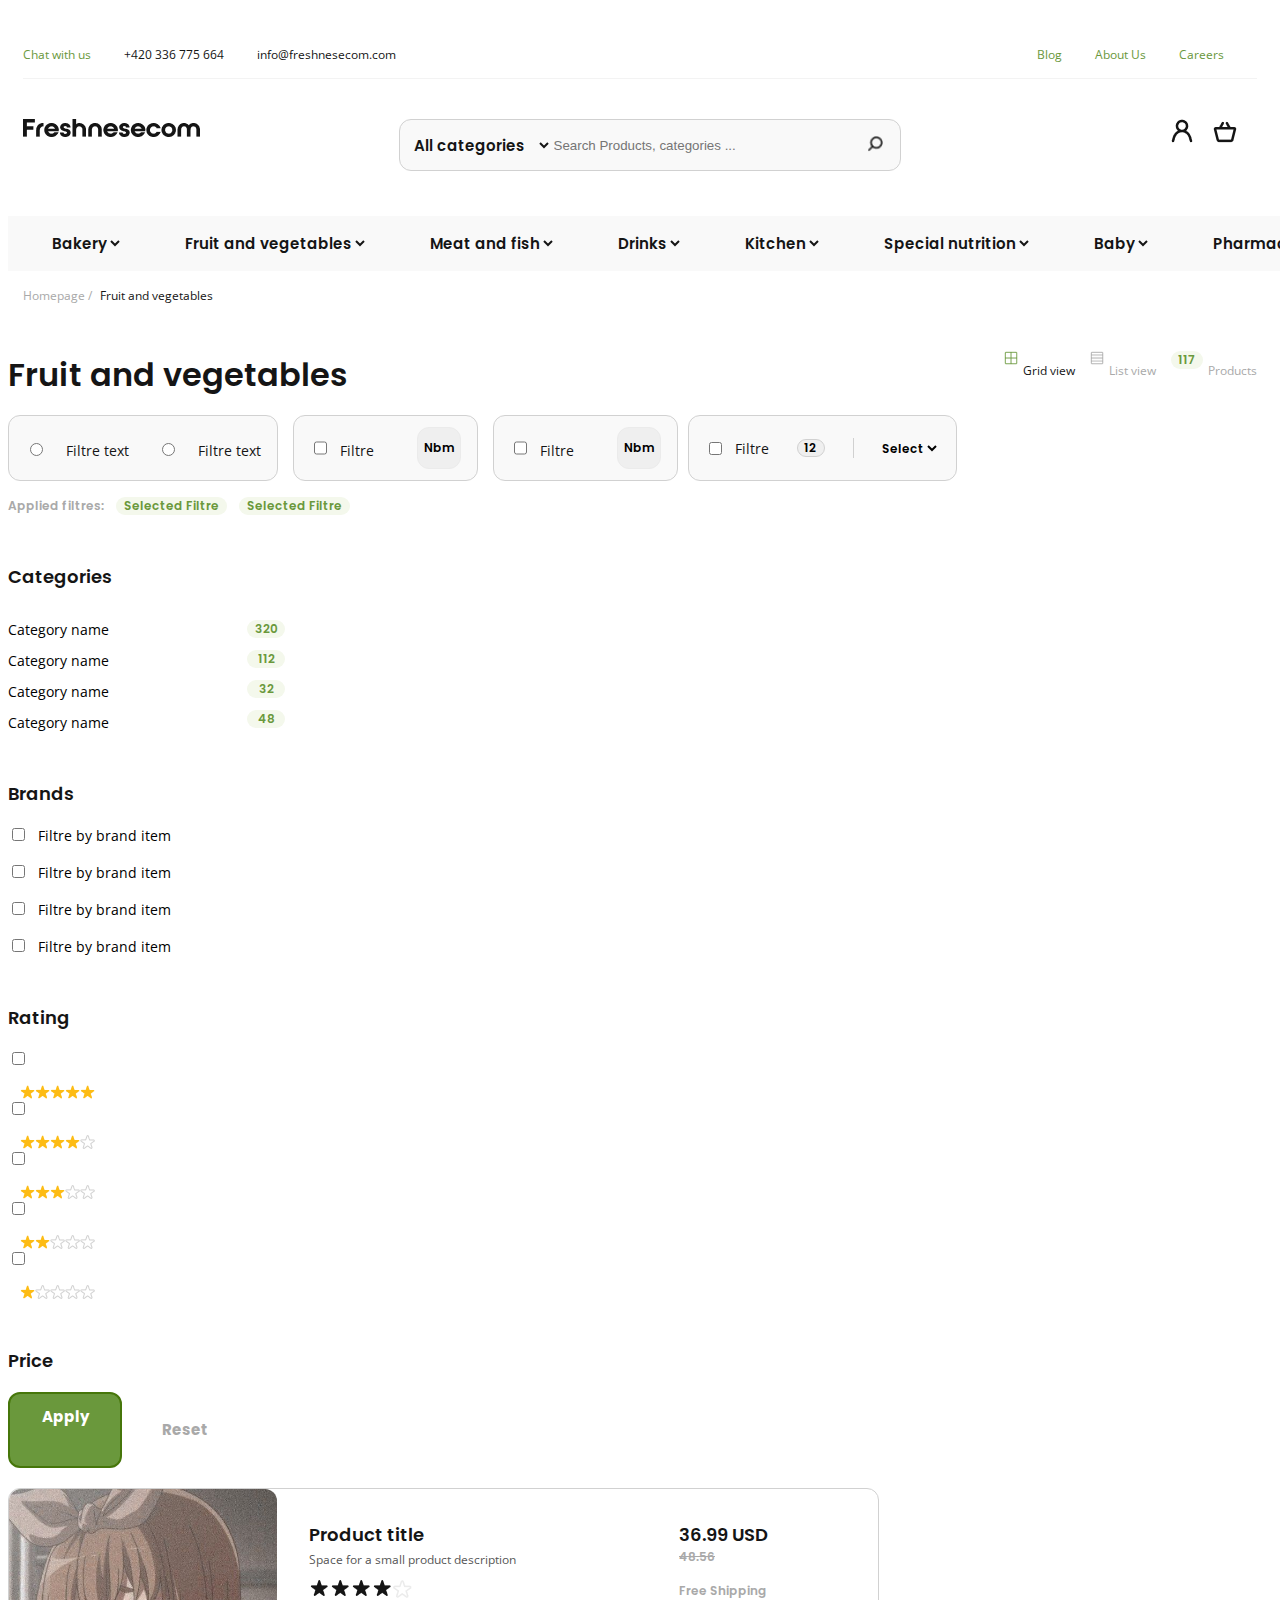
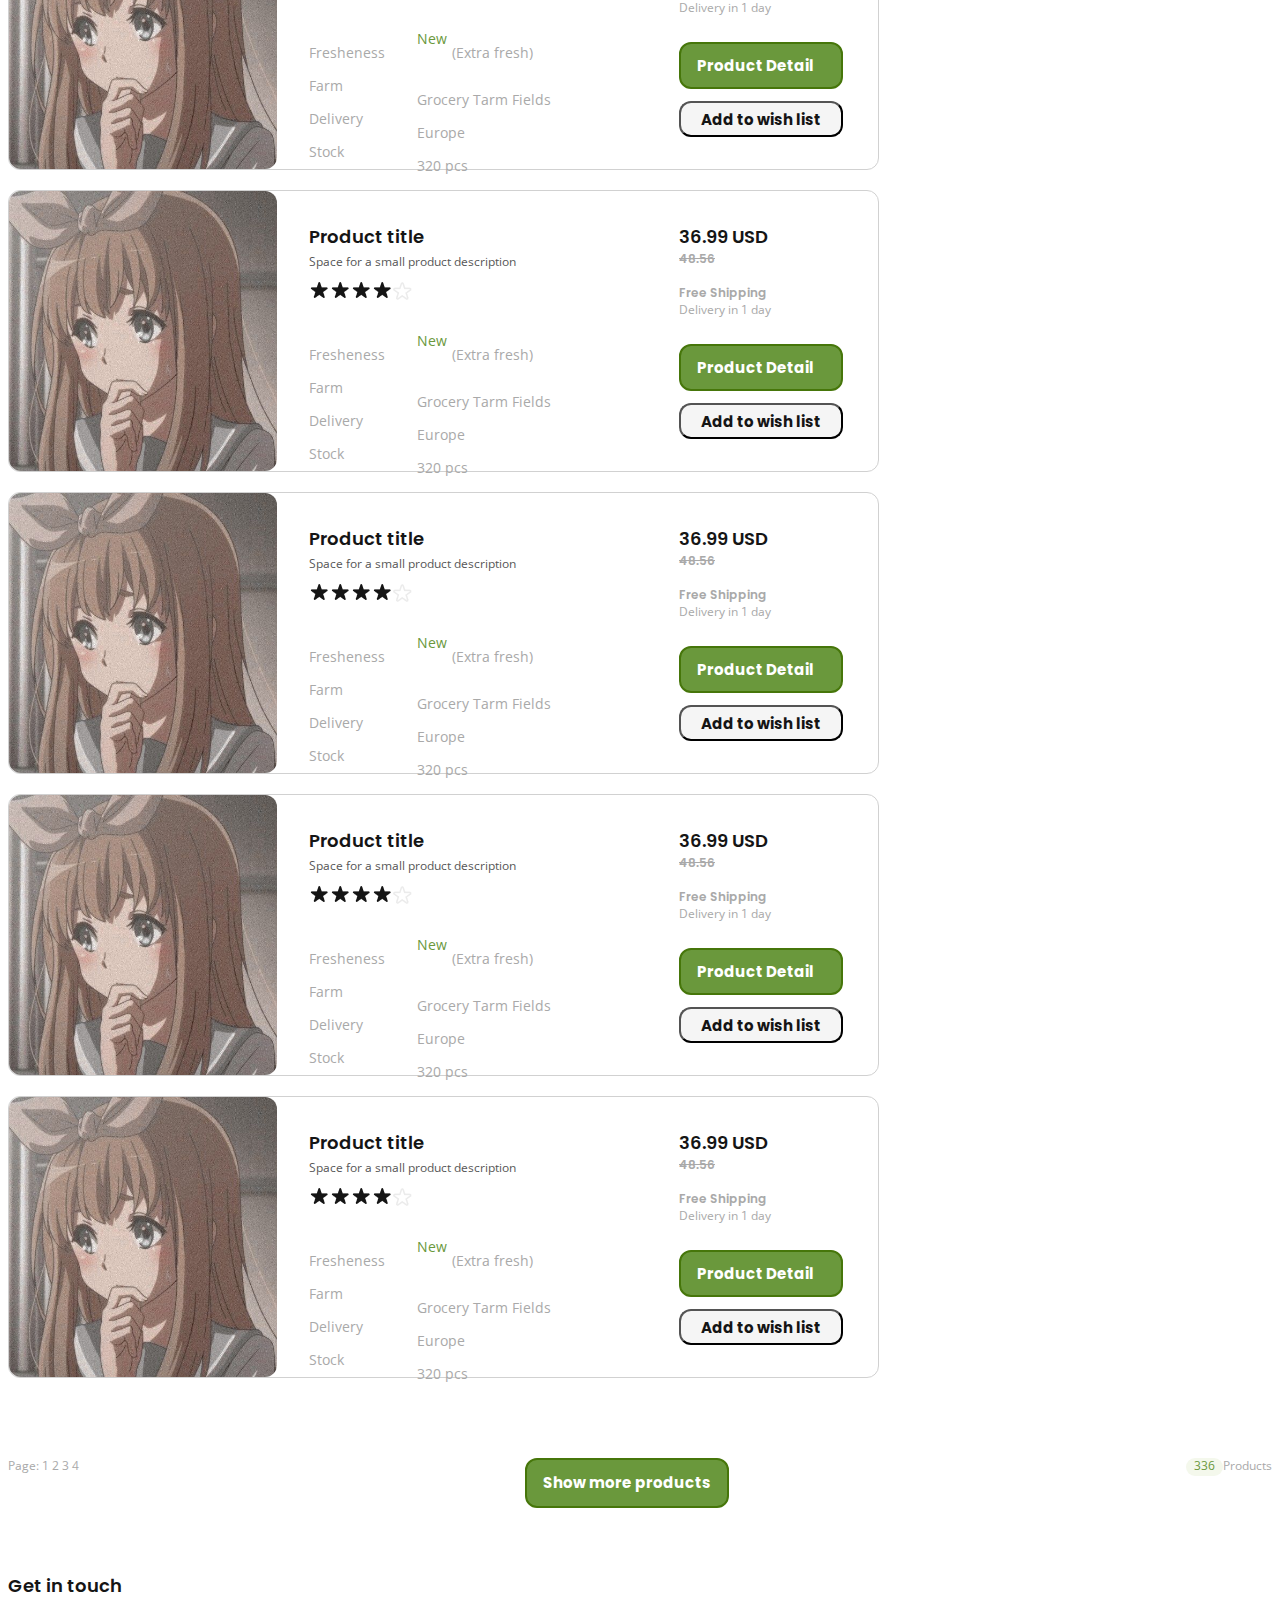
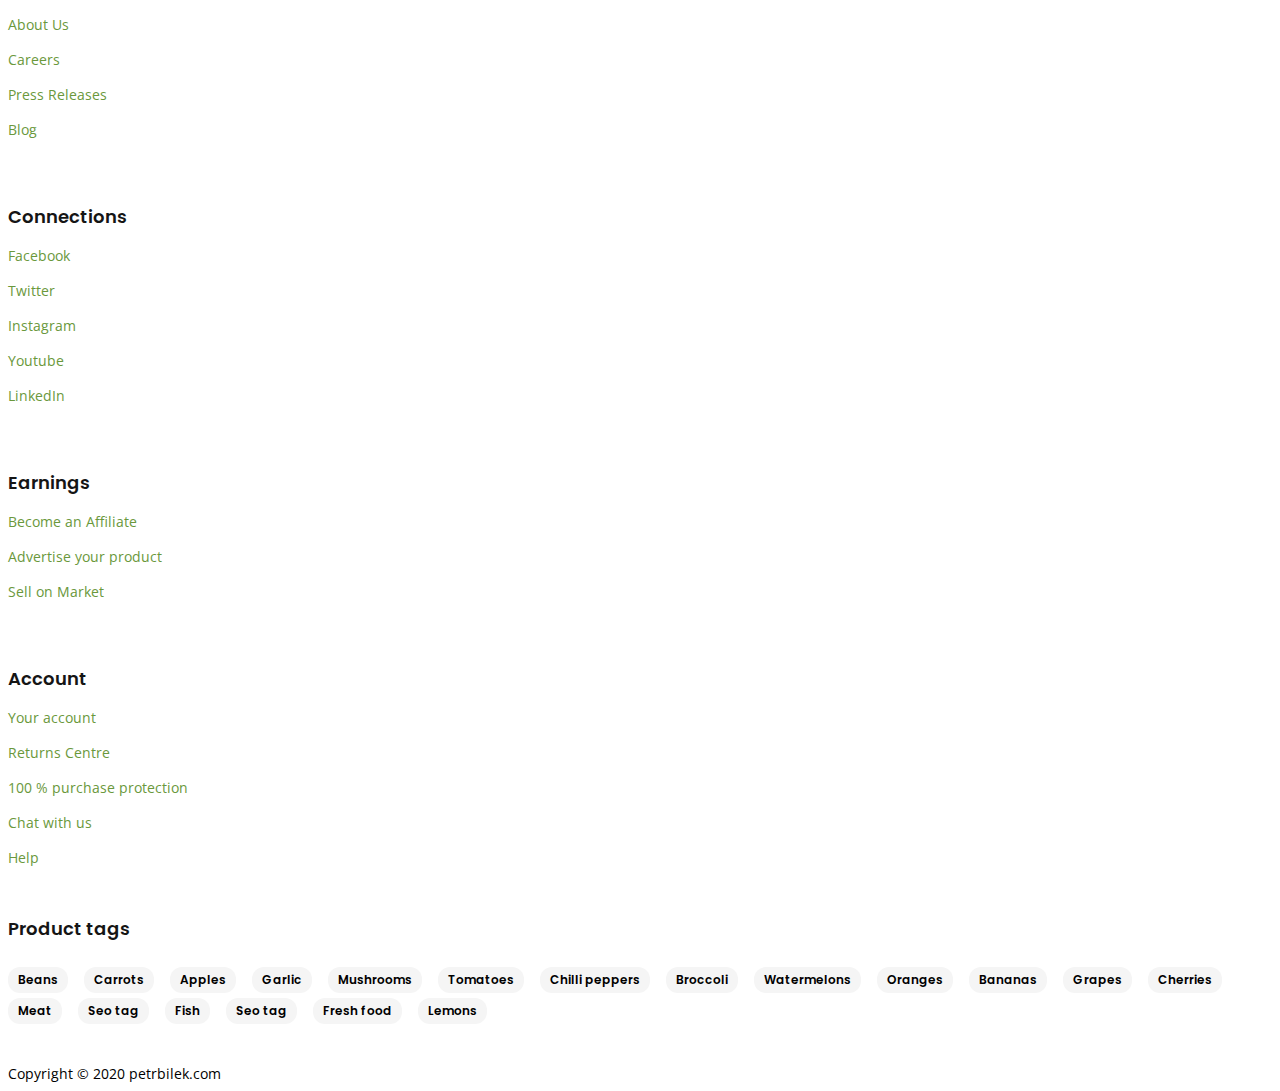
==== commit df94b5f4: "верстка типу вся" ====
--- a/Compiled-HTML/Pug/index.html
+++ b/Compiled-HTML/Pug/index.html
@@ -1 +1 @@
-<!DOCTYPE html><html lang="ru"><head><meta charset="UTF-8"><meta http-equiv="X-UA-Compatible" content="IE=edge"><meta name="viewport" content="width=device-width, initial-scale=1.0"><title>eCommerce templete</title><link href="https://cdn.jsdelivr.net/npm/bootstrap@5.2.0-beta1/dist/css/bootstrap.min.css" rel="stylesheet" integrity="sha384-0evHe/X+R7YkIZDRvuzKMRqM+OrBnVFBL6DOitfPri4tjfHxaWutUpFmBp4vmVor" crossorigin="anonymous"><link rel="stylesheet" href="/SCSS/style.css"><link rel="preconnect" href="https://fonts.googleapis.com"><link rel="preconnect" href="https://fonts.gstatic.com" crossorigin><link href="https://fonts.googleapis.com/css2?family=Open+Sans:ital@1&amp;family=Poppins:ital,wght@0,400;1,600&amp;display=swap" rel="stylesheet"></head><body> <header><div class="container"> <div class="row"> <div class="col"> <div class="header-container"><div class="header-top"> <div class="header-block-left"><a class="link-Chat-with-us" href="#">Chat with us</a><a class="link-tel" href="tel: +420336775664">+420 336 775 664</a><a class="link-mail" href="mail: info@freshnesecom.com">info@freshnesecom.com</a></div><div class="header-block-right"><a href="#">Blog</a><a href="#">About Us</a><a href="#">Careers</a></div></div><div class="border-bottom-header"></div><div class="header-basis"><a class="link-logo" href="#"><img class="logo" src="/img/Freshnesecom.png" alt="logo"></a><div class="categories"><select class="select-categories"><option value="1">All categories</option></select><input class="input-categories" type="Search Products, categories ..." placeholder="Search Products, categories ..."><button> <img src="/img/ic-actions-search.png" alt="icon"></button></div><div class="icon-header"><img class="img-icon-header-basis" src="/img/Layer.png" alt="icon"><img class="img-icon-header-basis" src="/img/Vrstva 173.png" alt="icon"></div></div></div></div></div></div></header><div class="container"><div class="row"><div class="col"> <div class="menu-container"><select class="select-menu"><option value="1">Bakery</option></select><select class="select-menu"><option value="1">Fruit and vegetables</option></select><select class="select-menu"><option value="1">Meat and fish</option></select><select class="select-menu"><option value="1">Drinks</option></select><select class="select-menu"><option value="1">Kitchen</option></select><select class="select-menu"><option value="1">Special nutrition</option></select><select class="select-menu"><option value="1">Baby</option></select><select class="select-menu"><option value="1">Pharmacy</option></select></div></div></div></div><div class="container"><div class="row"><div class="col"> <div class="navigation-container"> <div class="navigation-subtitle"><a class="name-str-1" href="#"> Homepage  /</a><a class="name-str-2" href="#"> Fruit and vegetables</a></div><div class="navigation-header"> <div class="navigation-header-name">Fruit and vegetables</div><div class="navigation-header-item-container"> <div class="navigation-header-item-1"> <img src="/img/123.png" alt=""><p class="navigation-header-text-1">Grid view</p></div><div class="navigation-header-item-2"><img src="/img/124.png" alt=""><p>List view</p></div><div class="navigation-header-item-3"><div class="number">117</div><p>Products</p></div></div></div></div></div></div></div><div class="container"><div class="row"><div class="col"> <div class="filter-container"> <div class="filter-container-1"><div class="filter-text-1"><input type="radio" name="Filtre text"><label><p>Filtre text</p></label></div><div class="filter-text-1"><input type="radio" name="Filtre text"><label><p>Filtre text</p></label></div></div><div class="filter-container-2"><div class="filter-text-1"><input type="checkbox" name="container-2"><label><p>Filtre</p></label></div><button class="filter-text-2">Nbm</button></div><div class="filter-container-2"><div class="filter-text-1">Filtre</div><button class="filter-text-2">Nbm</button></div><div class="filter-container-4"><div class="filter-text-1">Filtre</div><div class="filter-text-2">Select</div></div></div></div></div><div class="row"><div class="col"> <div class="applied-filtres"><p>Applied filtres:</p><div class="show-felters-1">Selected Filtre</div><div class="show-felters-2">Selected Filtre</div></div></div></div></div><div class="container"><div class="row"><div class="col"><div class="container-categories"><div class="categories-block"><h3>Categories</h3><div class="category-name">Category name</div><div class="category-name">Category name</div><div class="category-name">Category name</div><div class="category-name">Category name</div></div><div class="container-brands"><h3>Brands</h3><div class="brend-filter-name">Filtre by brand item</div><div class="brend-filter-name">Filtre by brand item</div><div class="brend-filter-name">Filtre by brand item</div><div class="brend-filter-name">Filtre by brand item</div><div class="brend-filter-name">Filtre by brand item</div></div><div class="container-rating"><h3>Rating</h3><div class="grade-block"></div><div class="grade-block"></div><div class="grade-block"></div><div class="grade-block"></div><div class="grade-block"></div></div><div class="container-price"><div class="container-price-block-1"></div><div class="container-price-block-2"></div></div><div class="container-apply"><div class="btn-main">Apply</div><div class="btn-reset">Reset</div></div></div></div><div class="col"><div class="card-product"> <img class="img-product" src="/img/1.jpg" alt="product"><div class="product-info"> <div class="product-title">Product title</div><div class="product-subtitle">Space for a small product description </div><div class="product-grade"><img class="ic-star" src="/img/ic-actions-star.png" alt="ic-actions-star"><img class="ic-star" src="/img/ic-actions-star.png" alt="ic-actions-star"><img class="ic-star" src="/img/ic-actions-star.png" alt="ic-actions-star"><img class="ic-star" src="/img/ic-actions-star.png" alt="ic-actions-star"><img class="ic-star" src="/img/ic-actions-star-none.png" alt="ic-actions-star"></div><div class="product-description"><div class="product-description-block"><div class="component-product-description"><p>Fresheness</p><p>Farm</p><p>Delivery</p><p>Stock</p></div><div class="status-product-description"><div class="fresheness-status"> <span>New </span><p>(Extra fresh)</p></div><p>Grocery Tarm Fields</p><p>Europe</p><p>320 pcs</p></div></div></div></div><div class="buy-container"><div class="price">36.99 USD</div><div class="discount">48.56</div><div class="shipping">Free Shipping</div><div class="time-shiphing">Delivery in 1 day</div><button class="product-detail">Product Detail</button><button class="add-list">Add to wish list</button></div></div><div class="card-product"><img class="img-product" src="/img/1.jpg" alt="product"><div class="product-info"><div class="product-title">Product title</div><div class="product-subtitle">Space for a small product description</div><div class="product-grade"><img class="ic-star" src="/img/ic-actions-star.png" alt="ic-actions-star"><img class="ic-star" src="/img/ic-actions-star.png" alt="ic-actions-star"><img class="ic-star" src="/img/ic-actions-star.png" alt="ic-actions-star"><img class="ic-star" src="/img/ic-actions-star.png" alt="ic-actions-star"><img class="ic-star" src="/img/ic-actions-star-none.png" alt="ic-actions-star"></div><div class="product-description"><div class="product-description-block"><div class="component-product-description"><p>Fresheness</p><p>Farm</p><p>Delivery</p><p>Stock</p></div><div class="status-product-description"><div class="fresheness-status"> <span>New </span><p>(Extra fresh)</p></div><p>Grocery Tarm Fields</p><p>Europe</p><p>320 pcs</p></div></div></div></div><div class="buy-container"><div class="price">36.99 USD</div><div class="discount">48.56</div><div class="shipping">Free Shipping</div><div class="time-shiphing">Delivery in 1 day</div><button class="product-detail">Product Detail</button><button class="add-list">Add to wish list</button></div></div><div class="card-product"><img class="img-product" src="/img/1.jpg" alt="product"><div class="product-info"> <div class="product-title">Product title</div><div class="product-subtitle">Space for a small product description </div><div class="product-grade"><img class="ic-star" src="/img/ic-actions-star.png" alt="ic-actions-star"><img class="ic-star" src="/img/ic-actions-star.png" alt="ic-actions-star"><img class="ic-star" src="/img/ic-actions-star.png" alt="ic-actions-star"><img class="ic-star" src="/img/ic-actions-star.png" alt="ic-actions-star"><img class="ic-star" src="/img/ic-actions-star-none.png" alt="ic-actions-star"></div><div class="product-description"><div class="product-description-block"><div class="component-product-description"><p>Fresheness</p><p>Farm</p><p>Delivery</p><p>Stock</p></div><div class="status-product-description"><div class="fresheness-status"> <span>New </span><p>(Extra fresh)</p></div><p>Grocery Tarm Fields</p><p>Europe</p><p>320 pcs</p></div></div></div></div><div class="buy-container"><div class="price">36.99 USD</div><div class="discount">48.56</div><div class="shipping">Free Shipping</div><div class="time-shiphing">Delivery in 1 day</div><button class="product-detail">Product Detail</button><button class="add-list">Add to wish list</button></div></div><div class="card-product"><img class="img-product" src="/img/1.jpg" alt="product"><div class="product-info"> <div class="product-title">Product title</div><div class="product-subtitle">Space for a small product description </div><div class="product-grade"><img class="ic-star" src="/img/ic-actions-star.png" alt="ic-actions-star"><img class="ic-star" src="/img/ic-actions-star.png" alt="ic-actions-star"><img class="ic-star" src="/img/ic-actions-star.png" alt="ic-actions-star"><img class="ic-star" src="/img/ic-actions-star.png" alt="ic-actions-star"><img class="ic-star" src="/img/ic-actions-star-none.png" alt="ic-actions-star"></div><div class="product-description"><div class="product-description-block"><div class="component-product-description"><p>Fresheness</p><p>Farm</p><p>Delivery</p><p>Stock</p></div><div class="status-product-description"><div class="fresheness-status"> <span>New </span><p>(Extra fresh)</p></div><p>Grocery Tarm Fields</p><p>Europe</p><p>320 pcs</p></div></div></div></div><div class="buy-container"><div class="price">36.99 USD</div><div class="discount">48.56</div><div class="shipping">Free Shipping</div><div class="time-shiphing">Delivery in 1 day</div><button class="product-detail">Product Detail</button><button class="add-list">Add to wish list</button></div></div><div class="card-product"><img class="img-product" src="/img/1.jpg" alt="product"><div class="product-info"> <div class="product-title">Product title</div><div class="product-subtitle">Space for a small product description </div><div class="product-grade"><img class="ic-star" src="/img/ic-actions-star.png" alt="ic-actions-star"><img class="ic-star" src="/img/ic-actions-star.png" alt="ic-actions-star"><img class="ic-star" src="/img/ic-actions-star.png" alt="ic-actions-star"><img class="ic-star" src="/img/ic-actions-star.png" alt="ic-actions-star"><img class="ic-star" src="/img/ic-actions-star-none.png" alt="ic-actions-star"></div><div class="product-description"><div class="product-description-block"><div class="component-product-description"><p>Fresheness</p><p>Farm</p><p>Delivery</p><p>Stock</p></div><div class="status-product-description"><div class="fresheness-status"> <span>New </span><p>(Extra fresh)</p></div><p>Grocery Tarm Fields</p><p>Europe</p><p>320 pcs</p></div></div></div></div><div class="buy-container"><div class="price">36.99 USD</div><div class="discount">48.56</div><div class="shipping">Free Shipping</div><div class="time-shiphing">Delivery in 1 day</div><button class="product-detail">Product Detail</button><button class="add-list">Add to wish list</button></div></div></div></div></div><div class="container"><div class="row"><div class="col"><div class="pagination-container"> <div class="page">Page:</div><div class="btn-main">Show more products</div><div class="amount-product">336 Products</div></div></div></div></div><div class="container"><div class="row"><div class="col"><div class="footer-col"> <div class="name-col-footer">Get in touch</div><a href="#">About Us</a><a href="#">Careers</a><a href="#">Press Releases </a><a href="#">Blog</a></div></div><div class="col"><div class="footer-col"> <div class="name-col-footer">Connections</div><a href="#">Facebook</a><a href="#">Twitter</a><a href="#">Instagram </a><a href="#">Youtube</a><a href="#">LinkedIn</a></div></div><div class="col"> <div class="footer-col"> <div class="name-col-footer">Earnings</div><a href="#">Become an Affiliate</a><a href="#">Advertise your product</a><a href="#">Sell on Market </a></div></div><div class="col"> <div class="footer-col"> <div class="name-col-footer">Account</div><a href="#">Your account</a><a href="#">Returns Centre</a><a href="#">100 % purchase protection </a><a href="#">Chat with us    </a><a href="#">Help</a></div></div></div><div class="row"> <div class="col"> <div class="product-tags-container"> <div class="product-tags-header"> </div><div class="tags-product"> <div class="tag">Beans</div><div class="tag">Carrots</div><div class="tag">Apples</div><div class="tag">Garlic</div><div class="tag">Mushrooms</div><div class="tag">Tomatoes</div><div class="tag">Chilli peppers</div><div class="tag">Broccoli</div><div class="tag">Watermelons</div><div class="tag">Oranges</div><div class="tag">Bananas</div><div class="tag">Grapes</div><div class="tag">Cherries</div><div class="tag">Meat</div><div class="tag">Seo tag</div><div class="tag">Fish</div><div class="tag">Seo tag</div><div class="tag">Fresh food</div><div class="tag">Lemons</div></div></div></div></div></div></body></html>+<!DOCTYPE html><html lang="ru"><head><meta charset="UTF-8"><meta http-equiv="X-UA-Compatible" content="IE=edge"><meta name="viewport" content="width=device-width, initial-scale=1.0"><title>eCommerce templete</title><link href="https://cdn.jsdelivr.net/npm/bootstrap@5.2.0-beta1/dist/css/bootstrap.min.css" rel="stylesheet" integrity="sha384-0evHe/X+R7YkIZDRvuzKMRqM+OrBnVFBL6DOitfPri4tjfHxaWutUpFmBp4vmVor" crossorigin="anonymous"><link rel="stylesheet" href="/SCSS/style.css"><link rel="preconnect" href="https://fonts.googleapis.com"><link rel="preconnect" href="https://fonts.gstatic.com" crossorigin><link href="https://fonts.googleapis.com/css2?family=Open+Sans:ital@1&amp;family=Poppins:ital,wght@0,400;1,600&amp;display=swap" rel="stylesheet"></head><body> <header><div class="container"> <div class="row"> <div class="col"> <div class="header-container"><div class="header-top"> <div class="header-block-left"><a class="link-Chat-with-us" href="#">Chat with us</a><a class="link-tel" href="tel: +420336775664">+420 336 775 664</a><a class="link-mail" href="mail: info@freshnesecom.com">info@freshnesecom.com</a></div><div class="header-block-right"><a href="#">Blog</a><a href="#">About Us</a><a href="#">Careers</a></div></div><div class="border-bottom-header"></div><div class="header-basis"><a class="link-logo" href="#"><img class="logo" src="/img/Freshnesecom.png" alt="logo"></a><div class="categories"><select class="select-categories"><option value="1">All categories</option></select><input class="input-categories" type="Search Products, categories ..." placeholder="Search Products, categories ..."><button> <img src="/img/ic-actions-search.png" alt="icon"></button></div><div class="icon-header"><img class="img-icon-header-basis" src="/img/Layer.png" alt="icon"><img class="img-icon-header-basis" src="/img/Vrstva 173.png" alt="icon"></div></div></div></div></div></div></header><div class="container"><div class="row"><div class="col"> <div class="menu-container"><select class="select-menu"><option value="1">Bakery</option></select><select class="select-menu"><option value="1">Fruit and vegetables</option></select><select class="select-menu"><option value="1">Meat and fish</option></select><select class="select-menu"><option value="1">Drinks</option></select><select class="select-menu"><option value="1">Kitchen</option></select><select class="select-menu"><option value="1">Special nutrition</option></select><select class="select-menu"><option value="1">Baby</option></select><select class="select-menu"><option value="1">Pharmacy</option></select></div></div></div></div><div class="container"><div class="row"><div class="col"> <div class="navigation-container"> <div class="navigation-subtitle"><a class="name-str-1" href="#"> Homepage  /</a><a class="name-str-2" href="#"> Fruit and vegetables</a></div><div class="navigation-header"> <div class="navigation-header-name">Fruit and vegetables</div><div class="navigation-header-item-container"> <div class="navigation-header-item-1"> <img src="/img/123.png" alt=""><p class="navigation-header-text-1">Grid view</p></div><div class="navigation-header-item-2"><img src="/img/124.png" alt=""><p>List view</p></div><div class="navigation-header-item-3"><div class="number">117</div><p>Products</p></div></div></div></div></div></div></div><div class="container"><div class="row"><div class="col"> <div class="filter-container"> <div class="filter-container-1"><div class="filter-text-1"><input type="radio" name="Filtre text"><label><p>Filtre text</p></label></div><div class="filter-text-1"><input type="radio" name="Filtre text"><label><p>Filtre text</p></label></div></div><div class="filter-container-2"><div class="filter-text-1"><input type="checkbox" name="Filtre text"><label><p>Filtre</p></label></div><button class="filter-text-2">Nbm</button></div><div class="filter-container-2"><div class="filter-text-1"><input type="checkbox" name="Filtre text"><label><p>Filtre</p></label></div><button class="filter-text-2">Nbm</button></div><div class="filter-container-4"><div class="filter-text-1"><input type="checkbox" name="Filtre text"><label>Filtre</label></div><button class="filter-text-2">12</button><div class="filter-text-3"><select><option>Select</option></select></div></div></div></div></div><div class="row"><div class="col"> <div class="applied-filtres"><div class="fpplied-filter">Applied filtres:</div><div class="show-felters-1">Selected Filtre</div><div class="show-felters-1">Selected Filtre</div></div></div></div></div><div class="container"><div class="row"><div class="col"><div class="container-categories"><div class="categories-blocks"><h3>Categories</h3><div class="category-container"><div class="category-name-block"><div class="category-name">Category name</div><div class="category-name">Category name</div><div class="category-name">Category name</div><div class="category-name">Category name</div></div><div class="category-value-block"><div class="category-value">320</div><div class="category-value">112</div><div class="category-value">32</div><div class="category-value">48</div></div></div></div><div class="container-brands"><h3>Brands</h3><div class="brend-filter-name"><input type="checkbox"><label>Filtre by brand item</label></div><div class="brend-filter-name"><input type="checkbox"><label>Filtre by brand item</label></div><div class="brend-filter-name"><input type="checkbox"><label>Filtre by brand item</label></div><div class="brend-filter-name"><input type="checkbox"><label>Filtre by brand item</label></div></div><div class="container-rating"><h3>Rating</h3><div class="grade-block"><input type="checkbox"><label><div class="grade-block-star"><img src="/img/ic-star.png" alt="ic-star"><img src="/img/ic-star.png" alt="ic-star"><img src="/img/ic-star.png" alt="ic-star"><img src="/img/ic-star.png" alt="ic-star"><img src="/img/ic-star.png" alt="ic-star"></div></label></div><div class="grade-block"><input type="checkbox"><label><div class="grade-block-star"><img src="/img/ic-star.png" alt="ic-star"><img src="/img/ic-star.png" alt="ic-star"><img src="/img/ic-star.png" alt="ic-star"><img src="/img/ic-star.png" alt="ic-star"><img src="/img/ic-star-none.png" alt="ic-star"></div></label></div><div class="grade-block"><input type="checkbox"><label><div class="grade-block-star"><img src="/img/ic-star.png" alt="ic-star"><img src="/img/ic-star.png" alt="ic-star"><img src="/img/ic-star.png" alt="ic-star"><img src="/img/ic-star-none.png" alt="ic-star"><img src="/img/ic-star-none.png" alt="ic-star"></div></label></div><div class="grade-block"><input type="checkbox"><label><div class="grade-block-star"><img src="/img/ic-star.png" alt="ic-star"><img src="/img/ic-star.png" alt="ic-star"><img src="/img/ic-star-none.png" alt="ic-star"><img src="/img/ic-star-none.png" alt="ic-star"><img src="/img/ic-star-none.png" alt="ic-star"></div></label></div><div class="grade-block"><input type="checkbox"><label><div class="grade-block-star"><img src="/img/ic-star.png" alt="ic-star"><img src="/img/ic-star-none.png" alt="ic-star"><img src="/img/ic-star-none.png" alt="ic-star"><img src="/img/ic-star-none.png" alt="ic-star"><img src="/img/ic-star-none.png" alt="ic-star"></div></label></div></div><div class="container-price"><div class="container-price-block-1"><h3>Price</h3></div><div class="container-price-block-2"></div></div><div class="container-apply"><div class="btn-main">Apply</div><div class="btn-reset">Reset</div></div></div></div><div class="col"><div class="card-product"> <img class="img-product" src="/img/1.jpg" alt="product"><div class="product-info"> <div class="product-title">Product title</div><div class="product-subtitle">Space for a small product description </div><div class="product-grade"><img class="ic-star" src="/img/ic-actions-star.png" alt="ic-actions-star"><img class="ic-star" src="/img/ic-actions-star.png" alt="ic-actions-star"><img class="ic-star" src="/img/ic-actions-star.png" alt="ic-actions-star"><img class="ic-star" src="/img/ic-actions-star.png" alt="ic-actions-star"><img class="ic-star" src="/img/ic-actions-star-none.png" alt="ic-actions-star"></div><div class="product-description"><div class="product-description-block"><div class="component-product-description"><p>Fresheness</p><p>Farm</p><p>Delivery</p><p>Stock</p></div><div class="status-product-description"><div class="fresheness-status"> <span>New </span><p>(Extra fresh)</p></div><p>Grocery Tarm Fields</p><p>Europe</p><p>320 pcs</p></div></div></div></div><div class="buy-container"><div class="price">36.99 USD</div><div class="discount">48.56</div><div class="shipping">Free Shipping</div><div class="time-shiphing">Delivery in 1 day</div><button class="product-detail">Product Detail</button><button class="add-list">Add to wish list</button></div></div><div class="card-product"><img class="img-product" src="/img/1.jpg" alt="product"><div class="product-info"><div class="product-title">Product title</div><div class="product-subtitle">Space for a small product description</div><div class="product-grade"><img class="ic-star" src="/img/ic-actions-star.png" alt="ic-actions-star"><img class="ic-star" src="/img/ic-actions-star.png" alt="ic-actions-star"><img class="ic-star" src="/img/ic-actions-star.png" alt="ic-actions-star"><img class="ic-star" src="/img/ic-actions-star.png" alt="ic-actions-star"><img class="ic-star" src="/img/ic-actions-star-none.png" alt="ic-actions-star"></div><div class="product-description"><div class="product-description-block"><div class="component-product-description"><p>Fresheness</p><p>Farm</p><p>Delivery</p><p>Stock</p></div><div class="status-product-description"><div class="fresheness-status"> <span>New </span><p>(Extra fresh)</p></div><p>Grocery Tarm Fields</p><p>Europe</p><p>320 pcs</p></div></div></div></div><div class="buy-container"><div class="price">36.99 USD</div><div class="discount">48.56</div><div class="shipping">Free Shipping</div><div class="time-shiphing">Delivery in 1 day</div><button class="product-detail">Product Detail</button><button class="add-list">Add to wish list</button></div></div><div class="card-product"><img class="img-product" src="/img/1.jpg" alt="product"><div class="product-info"> <div class="product-title">Product title</div><div class="product-subtitle">Space for a small product description </div><div class="product-grade"><img class="ic-star" src="/img/ic-actions-star.png" alt="ic-actions-star"><img class="ic-star" src="/img/ic-actions-star.png" alt="ic-actions-star"><img class="ic-star" src="/img/ic-actions-star.png" alt="ic-actions-star"><img class="ic-star" src="/img/ic-actions-star.png" alt="ic-actions-star"><img class="ic-star" src="/img/ic-actions-star-none.png" alt="ic-actions-star"></div><div class="product-description"><div class="product-description-block"><div class="component-product-description"><p>Fresheness</p><p>Farm</p><p>Delivery</p><p>Stock</p></div><div class="status-product-description"><div class="fresheness-status"> <span>New </span><p>(Extra fresh)</p></div><p>Grocery Tarm Fields</p><p>Europe</p><p>320 pcs</p></div></div></div></div><div class="buy-container"><div class="price">36.99 USD</div><div class="discount">48.56</div><div class="shipping">Free Shipping</div><div class="time-shiphing">Delivery in 1 day</div><button class="product-detail">Product Detail</button><button class="add-list">Add to wish list</button></div></div><div class="card-product"><img class="img-product" src="/img/1.jpg" alt="product"><div class="product-info"> <div class="product-title">Product title</div><div class="product-subtitle">Space for a small product description </div><div class="product-grade"><img class="ic-star" src="/img/ic-actions-star.png" alt="ic-actions-star"><img class="ic-star" src="/img/ic-actions-star.png" alt="ic-actions-star"><img class="ic-star" src="/img/ic-actions-star.png" alt="ic-actions-star"><img class="ic-star" src="/img/ic-actions-star.png" alt="ic-actions-star"><img class="ic-star" src="/img/ic-actions-star-none.png" alt="ic-actions-star"></div><div class="product-description"><div class="product-description-block"><div class="component-product-description"><p>Fresheness</p><p>Farm</p><p>Delivery</p><p>Stock</p></div><div class="status-product-description"><div class="fresheness-status"> <span>New </span><p>(Extra fresh)</p></div><p>Grocery Tarm Fields</p><p>Europe</p><p>320 pcs</p></div></div></div></div><div class="buy-container"><div class="price">36.99 USD</div><div class="discount">48.56</div><div class="shipping">Free Shipping</div><div class="time-shiphing">Delivery in 1 day</div><button class="product-detail">Product Detail</button><button class="add-list">Add to wish list</button></div></div><div class="card-product"><img class="img-product" src="/img/1.jpg" alt="product"><div class="product-info"> <div class="product-title">Product title</div><div class="product-subtitle">Space for a small product description </div><div class="product-grade"><img class="ic-star" src="/img/ic-actions-star.png" alt="ic-actions-star"><img class="ic-star" src="/img/ic-actions-star.png" alt="ic-actions-star"><img class="ic-star" src="/img/ic-actions-star.png" alt="ic-actions-star"><img class="ic-star" src="/img/ic-actions-star.png" alt="ic-actions-star"><img class="ic-star" src="/img/ic-actions-star-none.png" alt="ic-actions-star"></div><div class="product-description"><div class="product-description-block"><div class="component-product-description"><p>Fresheness</p><p>Farm</p><p>Delivery</p><p>Stock</p></div><div class="status-product-description"><div class="fresheness-status"> <span>New </span><p>(Extra fresh)</p></div><p>Grocery Tarm Fields</p><p>Europe</p><p>320 pcs</p></div></div></div></div><div class="buy-container"><div class="price">36.99 USD</div><div class="discount">48.56</div><div class="shipping">Free Shipping</div><div class="time-shiphing">Delivery in 1 day</div><button class="product-detail">Product Detail</button><button class="add-list">Add to wish list</button></div></div></div></div></div><div class="container"><div class="row"><div class="col"><div class="pagination-container"> <div class="pagination-container-block-1"><div class="page">Page: 1 2 3 4</div></div><button class="btn-main">Show more products</button><div class="pagination-container-block-2"><div class="amount-product-1">336 </div><div class="amount-product-2">Products</div></div></div></div></div></div><div class="container"><div class="row"><div class="col"><div class="footer-col"> <div class="name-col-footer">Get in touch</div><a class="link-footer" href="#">About Us</a><a class="link-footer" href="#">Careers</a><a class="link-footer" href="#">Press Releases </a><a class="link-footer" href="#">Blog</a></div></div><div class="col"><div class="footer-col"> <div class="name-col-footer">Connections</div><a class="link-footer" href="#">Facebook</a><a class="link-footer" href="#">Twitter</a><a class="link-footer" href="#">Instagram </a><a class="link-footer" href="#">Youtube</a><a class="link-footer" href="#">LinkedIn</a></div></div><div class="col"> <div class="footer-col"> <div class="name-col-footer">Earnings</div><a class="link-footer" href="#">Become an Affiliate</a><a class="link-footer" href="#">Advertise your product</a><a class="link-footer" href="#">Sell on Market </a></div></div><div class="col"> <div class="footer-col"> <div class="name-col-footer">Account</div><a class="link-footer" href="#">Your account</a><a class="link-footer" href="#">Returns Centre</a><a class="link-footer" href="#">100 % purchase protection </a><a class="link-footer" href="#">Chat with us    </a><a class="link-footer" href="#">Help</a></div></div></div><div class="row"> <div class="col"> <div class="product-tags-container"> <div class="product-tags-header">Product tags</div><div class="tags-product"> <div class="tag">Beans</div><div class="tag">Carrots</div><div class="tag">Apples</div><div class="tag">Garlic</div><div class="tag">Mushrooms</div><div class="tag">Tomatoes</div><div class="tag">Chilli peppers</div><div class="tag">Broccoli</div><div class="tag">Watermelons</div><div class="tag">Oranges</div><div class="tag">Bananas</div><div class="tag">Grapes</div><div class="tag">Cherries</div><div class="tag">Meat</div><div class="tag">Seo tag</div><div class="tag">Fish</div><div class="tag">Seo tag</div><div class="tag">Fresh food</div><div class="tag">Lemons</div></div></div></div></div><div class="row"><div class="col"><div class="bottom-footer">Copyright © 2020 petrbilek.com</div></div></div></div></body></html>--- a/SCSS/style.css
+++ b/SCSS/style.css
@@ -227,6 +227,7 @@
   display: flex;
 }
 .filter-container .filter-container-2 {
+  margin-left: 15px;
   display: flex;
   justify-content: space-between;
   padding: 11px 16px;
@@ -253,11 +254,173 @@
   border-radius: 12px;
   align-items: center;
 }
-.filter-container .filter-container-3 {
-  display: flex;
-}
 .filter-container .filter-container-4 {
-  display: flex;
+  padding: 11px 16px;
+  display: flex;
+  justify-content: space-between;
+  align-items: center;
+  margin-left: 10px;
+  width: 235px;
+  height: 42px;
+  align-items: center;
+  background: #F9F9F9;
+  border: 1px solid #D1D1D1;
+  border-radius: 12px;
+  display: flex;
+}
+.filter-container .filter-container-4 .filter-text-1 {
+  display: flex;
+}
+.filter-container .filter-container-4 .filter-text-1 label {
+  margin-left: 10px;
+}
+.filter-container .filter-container-4 p {
+  margin-left: 10px;
+  margin-bottom: 15px;
+}
+.filter-container .filter-container-4 .filter-text-2 {
+  display: flex;
+  width: 28px;
+  height: 18px;
+  align-items: center;
+  font-family: "Poppins";
+  font-style: normal;
+  font-weight: 600;
+  font-size: 12px;
+  line-height: 18px;
+  border: 1px solid #D1D1D1;
+  border-radius: 12px;
+  align-items: center;
+}
+.filter-container .filter-container-4 .filter-text-3 {
+  border-left: 1px solid #D1D1D1;
+}
+.filter-container .filter-container-4 .filter-text-3 select {
+  margin-left: 24px;
+  border: none;
+  background: none;
+  font-family: "Poppins";
+  font-style: normal;
+  font-weight: 600;
+  font-size: 12px;
+  line-height: 18px;
+}
+
+.applied-filtres {
+  margin-top: 16px;
+  display: flex;
+  flex-wrap: wrap;
+  align-content: flex-start;
+  align-items: center;
+  font-family: "Poppins";
+  font-style: normal;
+  font-weight: 600;
+  font-size: 12px;
+  line-height: 18px;
+}
+.applied-filtres .fpplied-filter {
+  text-align: center;
+  align-items: center;
+  color: #A9A9A9;
+}
+.applied-filtres .show-felters-1 {
+  margin-left: 12px;
+  padding: 0px 8px;
+  color: #6A983C;
+  background: #F4F8EC;
+  border-radius: 12px;
+  align-items: center;
+}
+
+.container-categories {
+  display: flex;
+  flex-direction: column;
+}
+.container-categories h3 {
+  margin-top: 48px;
+  font-family: "Poppins";
+  font-style: normal;
+  font-weight: 600;
+  font-size: 18px;
+  line-height: 27px;
+  color: #151515;
+}
+.container-categories .categories-blocks {
+  display: flex;
+  flex-direction: column;
+}
+.container-categories .categories-blocks .category-container {
+  display: flex;
+}
+.container-categories .categories-blocks .category-container .category-name {
+  margin-top: 12px;
+  font-family: "Open Sans";
+  font-style: normal;
+  font-weight: 400;
+  font-size: 14px;
+  line-height: 19px;
+}
+.container-categories .categories-blocks .category-container .category-value {
+  margin-left: 138px;
+  margin-top: 12px;
+  align-items: center;
+  text-align: center;
+  width: 38px;
+  height: 18px;
+  background: #F4F8EC;
+  border-radius: 12px;
+  font-family: "Poppins";
+  font-style: normal;
+  font-weight: 600;
+  font-size: 12px;
+  line-height: 18px;
+  color: #6A983C;
+}
+.container-categories .container-brands .brend-filter-name {
+  margin-top: 17px;
+  font-family: "Open Sans";
+  font-style: normal;
+  font-weight: 400;
+  font-size: 14px;
+  line-height: 19px;
+}
+.container-categories .container-brands .brend-filter-name label {
+  margin-left: 10px;
+}
+.container-categories .container-rating .grade-block-star {
+  margin-top: 16px;
+  margin-left: 12px;
+  display: flex;
+}
+.container-categories .container-apply {
+  display: flex;
+  align-items: center;
+}
+.container-categories .container-apply .btn-main {
+  width: 78px;
+  height: 48px;
+  background: #6A983C;
+  border: 2px solid #46760A;
+  border-radius: 12px;
+  font-family: "Poppins";
+  font-style: normal;
+  font-weight: 700;
+  font-size: 15px;
+  line-height: 22px;
+  color: #FFFFFF;
+  align-items: center;
+  text-align: center;
+  padding: 12px 16px;
+}
+.container-categories .container-apply .btn-reset {
+  margin-left: 40px;
+  font-family: "Poppins";
+  font-style: normal;
+  font-weight: 700;
+  font-size: 15px;
+  line-height: 22px;
+  color: #A9A9A9;
+  align-items: center;
 }
 
 .card-product {
@@ -401,4 +564,110 @@
   font-size: 15px;
   line-height: 22px;
   color: #151515;
+}
+
+.pagination-container {
+  margin-top: 80px;
+  display: flex;
+  justify-content: space-between;
+  font-family: "Open Sans";
+  font-style: normal;
+  font-weight: 400;
+  font-size: 12px;
+  line-height: 16px;
+  color: #A9A9A9;
+}
+.pagination-container .pagination-container-block-1 {
+  display: flex;
+}
+.pagination-container .pagination-container-block-2 {
+  display: flex;
+}
+.pagination-container .page {
+  align-items: center;
+}
+.pagination-container .btn-main {
+  align-items: center;
+  padding: 12px 16px;
+  background: #6A983C;
+  border: 2px solid #46760A;
+  border-radius: 12px;
+  color: #FFFFFF;
+  font-family: "Poppins";
+  font-style: normal;
+  font-weight: 700;
+  font-size: 15px;
+  line-height: 22px;
+}
+.pagination-container .amount-product-1 {
+  height: 18px;
+  margin-left: 12px;
+  padding: 0px 8px;
+  color: #6A983C;
+  background: #F4F8EC;
+  border-radius: 12px;
+  align-items: center;
+}
+
+.footer-col {
+  margin-top: 64px;
+  display: flex;
+  flex-direction: column;
+}
+.footer-col .name-col-footer {
+  font-family: "Poppins";
+  font-style: normal;
+  font-weight: 600;
+  font-size: 18px;
+  line-height: 27px;
+  color: #151515;
+}
+.footer-col .link-footer {
+  text-decoration: none !important;
+  margin-top: 16px;
+  font-family: "Open Sans";
+  font-style: normal;
+  font-weight: 400;
+  font-size: 14px;
+  line-height: 19px;
+  color: #6A983C !important;
+}
+
+.product-tags-container .product-tags-header {
+  margin-top: 48px;
+  font-family: "Poppins";
+  font-style: normal;
+  font-weight: 600;
+  font-size: 18px;
+  line-height: 27px;
+  color: #151515;
+}
+.product-tags-container .tags-product {
+  margin-top: 20px;
+  display: flex;
+  flex-wrap: wrap;
+  align-content: flex-start;
+}
+.product-tags-container .tags-product .tag {
+  margin-right: 16px;
+  margin-top: 5px;
+  padding: 4px 10px;
+  align-items: center;
+  text-align: center;
+  background: #F5F5F5;
+  border-radius: 12px;
+  font-family: "Poppins";
+  font-style: normal;
+  font-weight: 600;
+  font-size: 12px;
+  line-height: 18px;
+}
+
+.bottom-footer {
+  margin-top: 40px;
+  font-family: "Open Sans";
+  font-style: normal;
+  font-weight: 400;
+  font-size: 14px;
+  line-height: 19px;
 }/*# sourceMappingURL=style.css.map */